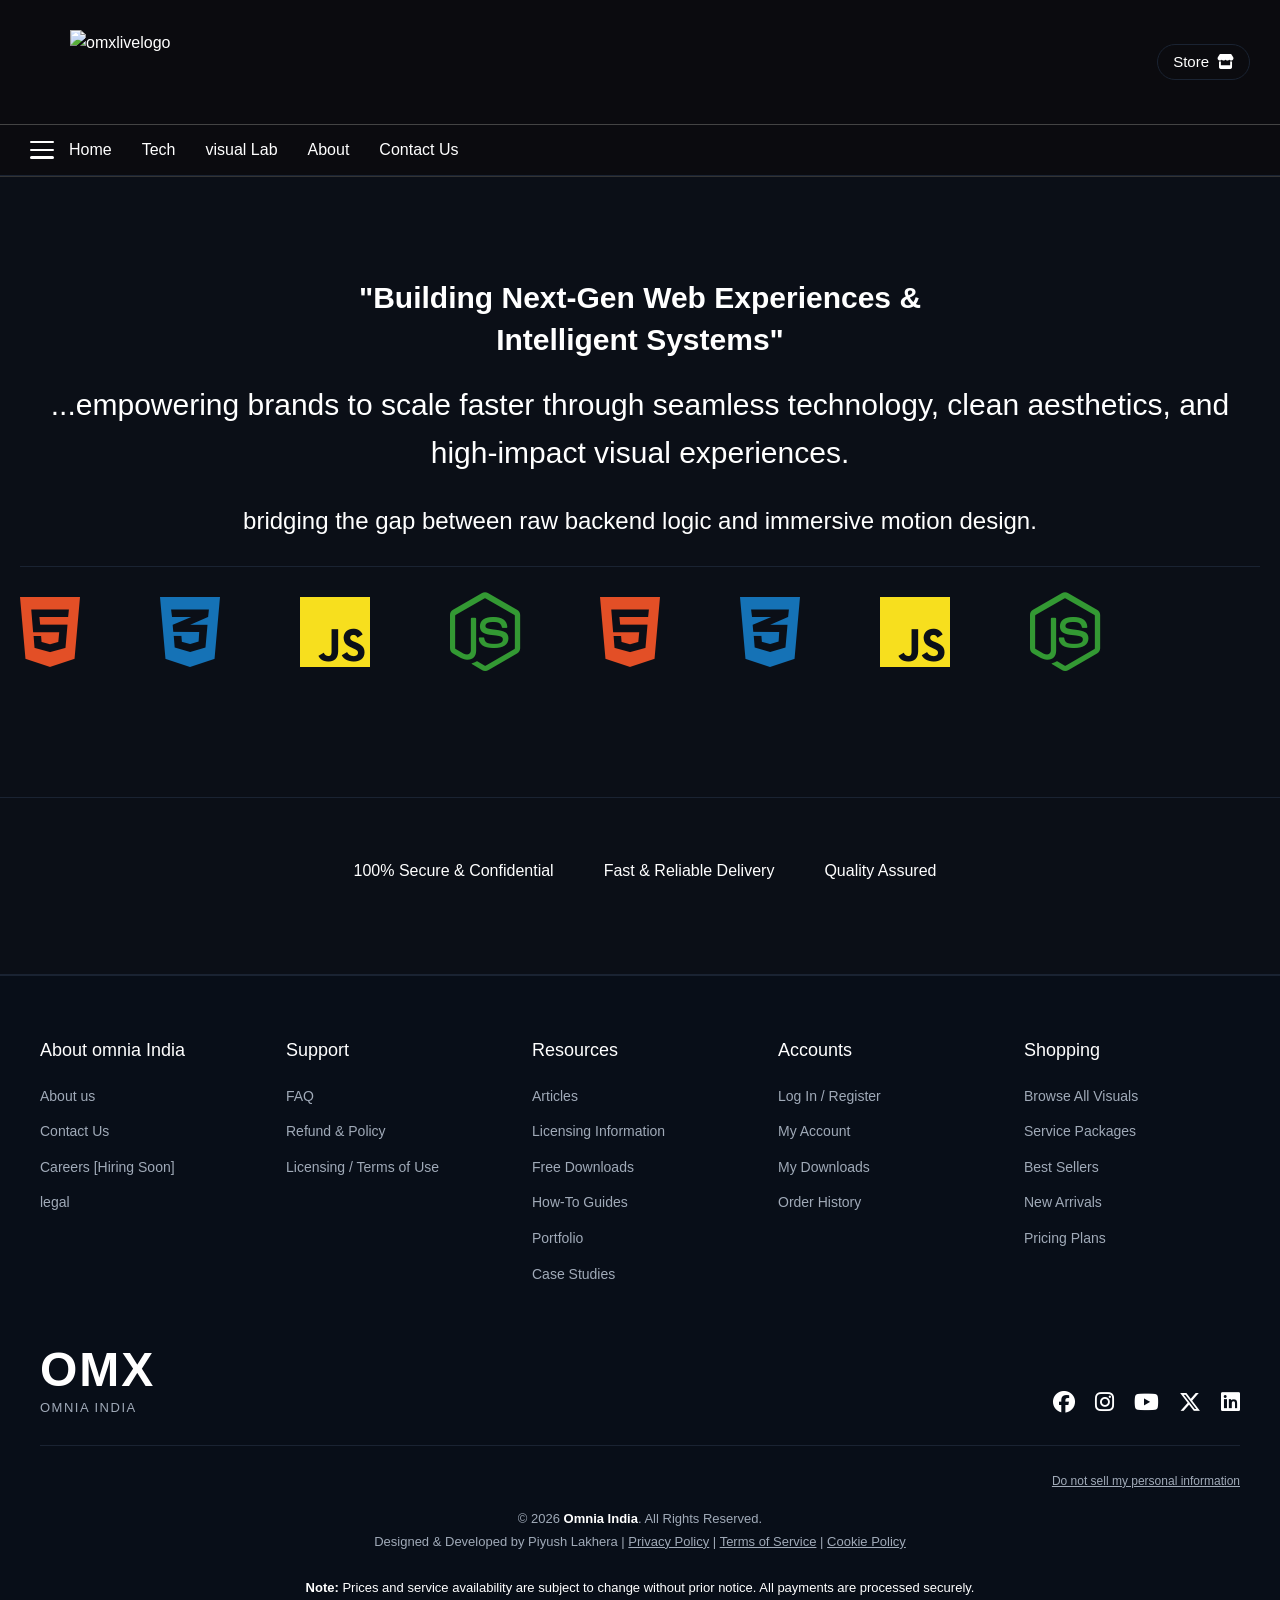
==== index.html @ b137064a "Add files via upload" ====
<!DOCTYPE html>
<html lang="en">
<head>
  <meta charset="UTF-8">
  <meta name="viewport" content="width=device-width, initial-scale=1.0">
  <title>OMNIA Navigation Bar</title>

  <!-- Font Awesome Icons & CSS File Link -->
  <link rel="stylesheet" href="https://cdnjs.cloudflare.com/ajax/libs/font-awesome/6.5.1/css/all.min.css">
  <link rel="stylesheet" href="style.css">
</head>
<body>

  <!-- Main Navigation Header Container -->
  <header class="header-container">
    
    <!-- TOP ROW: Logo, Search Bar, Store & Login -->
    <div class="top-bar">
      
      <!-- Logo Section -->
      <div class="nav-brand">
        <img src="omxlivelogo.png" alt="omxlivelogo"class =logo-img>
      </div>

      <!-- Search Input Box Section -->
      <!-- <div class="search-box">
        <input type="text" placeholder="Search..." />
      </div>  -->

      <!-- Right Action Items (Store & Login) Section -->
      <div class="top-actions">
        <!-- Store / Cart Button -->
        <a href="store.html" class="action-item">
          <span>Store</span>
          <span><i class="fa-solid fa-store"></i></span>
        </a>

        <!-- Login Button -->
        <!--<a href="#" class="action-item">
          <span>Login</span>
          <i class="fa-solid fa-circle-user"></i>
          <span class="icon"></span  -->
        </a>
      </div>

    </div> <!-- End of Top Row -->

    <!-- Horizontal Divider Line -->
    <hr class="nav-divider">

    <!-- BOTTOM ROW: Main Navigation Links -->
    <nav class="bottom-nav">
      <!-- 3-Line Hamburger Button (Left Side) -->
      <button class="menu-btn" id="menuBtn" aria-label="Toggle Menu">
        <span class="bar"></span>
        <span class="bar"></span>
        <span class="bar"></span>
      </button>

      <ul class="nav-links">

        <li><a href="index.html" class="active">Home</a></li>
        <li><a href="tech.html">Tech</a></li>
        <li><a href="visual-lab.html">visual Lab </a></li>
        <li><a href="about.html">About</a></li>
        <li><a href="contact.html">Contact Us</a></li>
      </ul>
    </nav>

    <!-- 3-Line Menu Drawer (Popup) -->
    <div class="menu-drawer" id="menuDrawer">
      <div class="drawer-header">
        <span>Account & Navigation</span>
        <button class="close-btn" id="closeBtn">&times;</button>
      </div>
      <ul class="drawer-links">
        <li><a href="index.html"> Home</a></li>
        <li><a href="download.html"> Download App</a></li>
        <!-- <li><a href="login.html"> Signup / Login</a></li> -->
        <li><a href="#support"> Help & Support</a></li>
      </ul>
    </div>

    <!-- Background Overlay -->
    <div class="overlay" id="overlay"></div>
  </header>

  <!-- HERO SECTION -->
  <section class="hero-section">
    <h1 class="hero-title">
      "Building Next-Gen Web Experiences & Intelligent Systems"
    </h1>
    <p class="sub-heading">
      ...empowering brands to scale faster through seamless technology, clean aesthetics, and high-impact visual experiences.
    </p>
    <br>
    <p class="note-line">
            bridging the gap between raw backend logic and immersive motion design.
    </p>
    <br>
    
    <div class="marquee-container">
      <div class="marquee-track">
        <!-- Set 1 -->
        <i class="fa-brands fa-html5 html-icon"></i>
        <i class="fa-brands fa-css3-alt css-icon"></i>
        <i class="fa-brands fa-js js-icon"></i>
        <i class="fa-brands fa-node-js node-icon"></i>

        <!-- Set 2 (Duplicate for seamless infinite scrolling) -->
        <i class="fa-brands fa-html5 html-icon"></i>
        <i class="fa-brands fa-css3-alt css-icon"></i>
        <i class="fa-brands fa-js js-icon"></i>
        <i class="fa-brands fa-node-js node-icon"></i>
      </div>
    </div>
</section>

<!-- CTA (CALL TO ACTION) SECTION -->
<section class="cta-section">
  <div class="cta-features">
    <div class="feature-item">
      <span class="feature-icon"></span>
      <span>100% Secure & Confidential</span>
    </div>

    <div class="feature-item">
      <span class="feature-icon"></span>
      <span>Fast & Reliable Delivery</span>
    </div>

    <div class="feature-item">
      <span class="feature-icon"></span>
      <span>Quality Assured</span>
    </div>
  </div>

  <div class="cta-offer-badge">
   <!--Free PenDrive Delivery on Premium Projects--> 
  </div>
</section>

  <footer class="site-footer">
    <div class="footer-top">
      <div class="footer-col">
        <h3>About omnia India</h3>
        <ul>
          <li><a href="about.html">About us</a></li>
          <li><a href="contact.html">Contact Us</a></li>
          <li><a href="#">Careers [Hiring Soon]</a></li>
          <li><a href="legal.html">legal</a></li>
        </ul>
      </div>

      <div class="footer-col">
        <h3>Support</h3>
        <ul>
          <li><a href="faq.html">FAQ</a></li>
          <li><a href="#">Refund & Policy</a></li>
          <li><a href="#">Licensing / Terms of Use</a></li>
        </ul>
      </div>

      <div class="footer-col">
        <h3>Resources</h3>
        <ul>
          <li><a href="articles.html">Articles</a></li>
          <li><a href="#">Licensing Information</a></li>
          <li><a href="#">Free Downloads</a></li>
          <li><a href="#">How-To Guides</a></li>
          <li><a href="#">Portfolio</a></li>
          <li><a href="#">Case Studies</a></li>
        </ul>
      </div>

      <div class="footer-col">
        <h3>Accounts</h3>
        <ul>
          <li><a href="#">Log In / Register</a></li>
          <li><a href="#">My Account</a></li>
          <li><a href="#">My Downloads</a></li>
          <li><a href="#">Order History</a></li>
        </ul>
      </div>

      <div class="footer-col">
        <h3>Shopping</h3>
        <ul>
          <li><a href="#">Browse All Visuals</a></li>
          <li><a href="#">Service Packages</a></li>
          <li><a href="#">Best Sellers</a></li>
          <li><a href="#">New Arrivals</a></li>
          <li><a href="#">Pricing Plans</a></li>
        </ul>
      </div>
    </div>

    <div class="footer-middle">
      <div class="footer-brand">
        <h2>OMX</h2>
        <span>OMNIA INDIA</span>
      </div>

      <div class="footer-socials">
  <a href="https://www.facebook.com/blank" target="_blank" rel="noopener noreferrer" aria-label="Facebook">
    <i class="fa-brands fa-facebook"></i>
  </a>
  <a href="https://www.instagram.com/@omxlive.hq" target="_blank" rel="noopener noreferrer" aria-label="Instagram">
    <i class="fa-brands fa-instagram"></i>
  </a>
  <a href="https://www.youtube.com/@omxlive01" target="_blank" rel="noopener noreferrer" aria-label="YouTube">
    <i class="fa-brands fa-youtube"></i>
  </a>
  <a href="https://x.com/omxlive01" target="_blank" rel="noopener noreferrer" aria-label="X (Twitter)">
    <i class="fa-brands fa-x-twitter"></i>
  </a>
  <a href="https://www.linkedin.com/in/omxindia" target="_blank" rel="noopener noreferrer" aria-label="LinkedIn">
    <i class="fa-brands fa-linkedin"></i>
  </a>
</div>
    </div>

    <hr class="footer-divider">

    <div class="footer-bottom">
      <div class="optout-link">
        <a href="do-not-sell.html">Do not sell my personal information</a>
      </div>

      <p class="copyright-text">
        © 2026 <strong>Omnia India</strong>. All Rights Reserved.<br>
        Designed & Developed by Piyush Lakhera | 
        <a href="privacy.html">Privacy Policy</a> | 
        <a href="#">Terms of Service</a> | 
        <a href="#">Cookie Policy</a>
      </p>

      <p class="footer-note">
        <strong>Note:</strong> Prices and service availability are subject to change without prior notice. All payments are processed securely.
      </p>
    </div>
  </footer>

  <!-- Drawer Script -->
  <script>
    document.addEventListener("DOMContentLoaded", function() {
      const menuBtn = document.getElementById('menuBtn');
      const menuDrawer = document.getElementById('menuDrawer');
      const closeBtn = document.getElementById('closeBtn');
      const overlay = document.getElementById('overlay');

      if (menuBtn && menuDrawer) {
        menuBtn.addEventListener('click', function() {
          menuDrawer.classList.add('active');
          if(overlay) overlay.classList.add('active');
        });

        function closeMenu() {
          menuDrawer.classList.remove('active');
          if(overlay) overlay.classList.remove('active');
        }

        if(closeBtn) closeBtn.addEventListener('click', closeMenu);
        if(overlay) overlay.addEventListener('click', closeMenu);
      } else {
        console.error("Menu elements not found!");
      }
    });
  
  // Toggle between Sign In and Sign Up mode
function toggleAuthMode(isSignIn) {
  const title = document.querySelector('.auth-card h1');
  const submitBtn = document.querySelector('.btn-submit');
  
  if (isSignIn) {
    title.textContent = 'Sign in to Omnia X';
    submitBtn.textContent = 'Sign In';
  } else {
    title.textContent = 'Join Omnia X';
    submitBtn.textContent = 'Agree & Join';
  }
}

function showCookieBanner() {
    const consent = localStorage.getItem('omniax_cookie_consent');
    if (!consent) {
      document.getElementById('cookieBanner').style.display = 'block';
    }
  }

  function acceptCookies() {
    localStorage.setItem('omniax_cookie_consent', 'accepted');
    localStorage.setItem('omniax_optout', 'false');
    document.getElementById('cookieBanner').style.display = 'none';
  }

  function declineCookies() {
    localStorage.setItem('omniax_cookie_consent', 'declined');
    localStorage.setItem('omniax_optout', 'true');
    document.getElementById('cookieBanner').style.display = 'none';
  }

  window.addEventListener('DOMContentLoaded', showCookieBanner);
</script>
</body>
</html>
---- style.css ----
body{
  margin:0;
  padding:0;
}
/* ==========================================
   1. GLOBAL RESET & BASE STYLES
   ========================================== */
* {
  margin: 0;
  padding: 0;
  box-sizing: border-box;
  font-family: Arial, Helvetica, sans-serif;
}

/* Page Protection for Mobile Overflow */
html, body {
  width: 100%;
  overflow-x: hidden; /* Screen se bahar kuch nahi bhagega */
  background-color: #13242d;
  color: #ffffff;
  min-height: 100vh;
}

/* ==========================================
   2. MAIN HEADER CONTAINER
   ========================================== */
.header-container {
  width: 100%;
  background-color: #0b0b0f;
  border-bottom: 1px solid #333333;
  
  /* Yeh raha aapka sticky fix */
  position: sticky;
  top: 0;
  z-index: 1000; 
}
/* ==========================================
   3. TOP BAR LAYOUT (Desktop Default)
   ========================================== */
.top-bar {
  display: flex;
  align-items: center;
  justify-content: space-between;
  padding: 15px 30px;
}

/* Logo Styling */
.nav-brand {
  display:flex;
  justify-content: space-between;
  align-items: center;
  padding: 15px 40px;
  top:0;
  left:0;
  z-index: 1000;
}
.logo-img{
  height: 4rem;
  width:auto;
  display:block
}

/* Search Box Base Styling (Desktop) */
.search-box {
  flex: 1;
  max-width: 350px;
  margin: 0 15px;
}

.search-box input {
  width: 100%;                  /* Fixed 350px ki jagah 100% responsiveness */
  padding: 8px 16px;
  background-color: transparent;
  border: 1px solid #ffffff;
  border-radius: 10px;
  color: #ffffff;
  font-size: 16px;              /* 16px font se mobile auto-zoom rukega */
  outline: none;
  transition: border-color 0.2s ease;
}

.search-box input::placeholder {
  color: #aaaaaa;
}

.search-box input:hover,
.search-box input:focus {
  border-color: #2563eb;        /* Royal Blue */
}


/* ==========================================
   4. MOBILE RESPONSIVE RULES (FIX FOR MOBILE)
   ========================================== */
@media (max-width: 768px) {
  .top-bar {
    padding: 12px 15px;         /* Mobile par padding kam ki */
    flex-wrap: wrap;            /* Mobile par elements ko wrap hone do */
    gap: 10px;
  }

  .logo a {
    font-size: 26px;            /* Mobile par Logo thoda compact */
  }

  /* Search Box Ko Mobile me Logo ke NEECHE poori line me set karega */
  .search-box {
    order: 3;                   /* Logo/Login ke neeche aayega */
    width: 100%;
    max-width: 100%;
    margin: 8px 0 0 0;
  }

  .search-box input {
    width: 100%;
  }
}

/* Top Right Actions (Store & Login Container) */
.top-actions {
  display: flex;
  border-radius: 6px;
  align-items: center;
  gap: 25px;
}

/* Individual Store/Login Button Styles */
.action-item {
  display: flex;
  align-items: center;
  border: 2px solid #1a2332;
  border-radius: 20px;
  border-width: 1px;
  gap: 8px;
  color: #ffffff;
  text-decoration: none;
  font-size: 15px;
  padding: 5px 15px;
  background-color: transparent; /* Shuruat me transparent rahega */
  
  /* Transition me background-color add kiya taaki color smoothly fill ho */
  transition: background-color 0.3s ease, border-color 0.3s ease, color 0.3s ease;
  
  cursor: pointer; /* Hover par hand icon dikhane ke liye */
}

/* Hover Effect */
.action-item:hover {
  background-color: #E50914; /* GALTI REPLACED: 'buttn-color' ki jagah 'background-color' */
  border-color: #E50914;     /* Optional: Border ko bhi same red color kar diya */
  color: #ffffff;
}

/* ==========================================
   4. DIVIDER LINE
   ========================================== */
.nav-divider {
  border: none;
  border-top: 1px solid #444444; /* Line between top and bottom bar */
  margin: 0;
}

/* ==========================================
   5. BOTTOM NAVIGATION ROW (Sticky Fix)
   ========================================== */
.bottom-nav {
  padding: 12px 30px;
  background-color: #0b0b0f; /* Background color dena zaroori hai taaki peeche ka text na dikhe */
  position: sticky;
  top: 0;
  z-index: 1000;             /* Taaki baaki content iske neeche se guzre */
  border-bottom: 1px solid #1a2332; /* Optional: Neeche ek halki line ke liye */
}

/* Unordered List Styling for Navigation Items */
.nav-links {
  display: flex;
  list-style: none;
  gap: 30px; /* Space between links */
}

.nav-links a {
  color: #ffffff;
  text-decoration: none;
  font-size: 16px;
  position: relative;
  padding-bottom: 4px; /* Underline aur text ke beech thoda space */
  transition: color 0.3s ease;
}

/* Underline Animation Line setup */
.nav-links a::after {
  content: '';
  position: absolute;
  width: 100%;
  height: 4px;
  bottom: 0;
  left: 0;
  border-radius: 10px;
  background-color: #ffffff;
  
  /* Smooth Directional Animation Magic */
  transform: scaleX(0);
  transform-origin: bottom right;
  transition: transform 0.3s cubic-bezier(0.4, 0, 0.2, 1);
}

/* Hover par Left to Right expand hoga */
.nav-links a:hover::after {
  transform: scaleX(1);
  transform-origin: bottom left;
}

/* Hover par Text ka Color */
.nav-links a:hover {
  color: #ffffff;
}

/* Contact Hover Wrapper */
.contact-dropdown-wrapper {
  position: relative;
  display: inline-block;
}

/* Hover Card (Initially Hidden) */
.contact-hover-card {
  display: none;
  position: absolute;
  top: 100%;
  left: 50%;
  transform: translateX(-50%);
  width: 260px;
  background-color: #111827;
  border: 1px solid #1e293b;
  border-radius: 8px;
  padding: 18px;
  box-shadow: 0 10px 25px rgba(0, 0, 0, 0.5);
  z-index: 1000;
  text-align: left;
}

/* Unordered List Styling for Navigation Items */
.nav-links {
  display: flex;
  list-style: none;
  gap: 30px; /* Space between links */
}

.nav-links a {
  color: #ffffff;
  text-decoration: none;
  font-size: 16px;
  position: relative;
  padding-bottom: 4px; /* Underline aur text ke beech thoda space */
  transition: color 0.3s ease;
}

/* Underline Animation Line setup */
.nav-links a::after {
  content: '';
  position: absolute;
  width: 100%;
  height: 4px;
  bottom: 0;
  left: 0;
  border-radius: 10px;
  background-color: #E50914;
  
  /* Smooth Directional Animation Magic */
  transform: scaleX(0);
  transform-origin: bottom right;
  transition: transform 0.3s cubic-bezier(0.4, 0, 0.2, 1);
}

/* Hover par Left to Right expand hoga */
.nav-links a:hover::after {
  transform: scaleX(1);
  transform-origin: bottom left;
}

/* Hover par Text ka Color */
.nav-links a:hover {
  color: #ffffff;
}

/* Contact Hover Wrapper */
.contact-dropdown-wrapper {
  position: relative;
  display: inline-block;
}

/* Hover Card (Initially Hidden) */
.contact-hover-card {
  display: none;
  position: absolute;
  top: 100%;
  left: 50%;
  transform: translateX(-50%);
  width: 260px;
  background-color: #111827;
  border: 1px solid #1e293b;
  border-radius: 8px;
  padding: 18px;
  box-shadow: 0 10px 25px rgba(0, 0, 0, 0.5);
  z-index: 1000;
  text-align: left;
}
/* ==========================================
   1. GLOBAL RESET & BODY STYLES
   ========================================== */
* {
  margin: 0;
  padding: 0;
  box-sizing: border-box;
  font-family: Arial, Helvetica, sans-serif;
}

/* Dark Background */
body {
  background-color: #0b0b0f;
  color: #ffffff;
}

/* ==========================================
   2. HERO SECTION CONTAINER
   ========================================== */
.hero-section {
  display: flex;
  flex-direction: column; /* Items ko ek ke niche ek rakhne ke liye */
  align-items: center;    /* Horizontally center karne ke liye */
  justify-content: center;/* Vertically center karne ke liye */
  text-align: center;
  padding: 100px 20px;    /* Top/Bottom padding - size apne hisab se kam/zyada kar sakte hain */
  min-height: 60vh;       /* Screen ka 60% height lene ke liye */
}

/* ==========================================
   3. MAIN HEADLINE STYLING
   ========================================== */
.hero-title {
  font-size: 30px;
  font-weight: bold;
  color: #ffffff;
  max-width: 700px;       /* Text ko zyadatar screen par failne se rokne ke liye */
  line-height: 1.4;
  margin-bottom: 20px;    /* Headline aur Sub-text ke beech gap */
}
.sub-heading {
  font-size: 30px;
  font-weight:  4rem;
  font-family: 'Segoe UI', Tahoma, Geneva, Verdana, sans-serif;
}
.note-line{
  font-size:1.5rem;
  font-family: 'segoe UI ', 'Segoe UI', Tahoma, Geneva, Verdana, sans-serif
}

.tech-stack {
width: 100%;
    border-top: 1px solid #1a2332;    /* Upar wali line */
    display: flex;
    align-items: center;
    justify-content: center; 
    gap: 70px; 
    padding: 20px 0;
    font-size: 6rem;
   scroll-snap-type: mandatory;
}
.tech-stack .fa-html5 {
    color: #E34F26;
}

/* CSS Icon - Blue */
.tech-stack .fa-css3-alt {
    color: #1572B6;
}

/* JS Icon - Yellow */
.tech-stack .fa-js {
    color: #F7DF1E;
}

/* Node.js Icon - Green */
.tech-stack .fa-node-js {
    color: #339933;
}
/* 1. Parent Container - Screen boundaries ko lock karne ke liye */
.marquee-container {
    width: 100%;
    overflow: hidden;
    white-space: nowrap;
    border-top: 1px solid #1a2332;
    padding: 25px 0;
    box-sizing: border-box;
}

/* 2. Moving Track - Continuous animation ke liye */
.marquee-track {
    display: flex;
    gap: 80px;
    width: max-content;
    animation: slideAnimation 12s linear infinite;
}

/* 3. Individual Icon Styling & Sizing */
.marquee-track i {
    font-size: 5rem;
    flex-shrink: 0;
}

/* 4. Official Brand Colors */
.html-icon { color: #E34F26; }
.css-icon { color: #1572B6; }
.js-icon { color: #F7DF1E; }
.node-icon { color: #339933; }

/* 5. Smooth Infinite Loop Keyframes */
@keyframes slideAnimation {
    0% {
        transform: translateX(0);
    }
    100% {
        transform: translateX(100%);
    }
}
/* ==========================================
   4. SUB-TEXT STYLING
   ========================================== */
.hero-subtitle {
  font-size: 20px;
  color: #cccccc;         /* Light gray text */
  margin-bottom: 35px;    /* Sub-text aur buttons ke beech gap */
}

/* Sub-text me 'services' ko bold/highlight karne ke liye */
.hero-subtitle strong {
  color: #ffffff;
  font-weight: bold;
}

/* ==========================================
   5. BUTTONS CONTAINER & BUTTON STYLES
   ========================================== */
.hero-buttons {
  display: flex;
  gap: 20px;               /* Dono buttons ke beech ka distance */
  align-items: center;
}

/* Base style for both buttons */
.hero-btn {
  text-decoration: none;
  font-size: 16px;
  font-weight: 600;
  padding: 12px 28px;     /* Button ki height aur width control karne ke liye */
  border-radius: 50px;      /* Rounded corners */
  transition: all 0.3s ease;
  cursor: pointer;
}

/* Button 1 (Web & Digital) */
.primary-btn {

  background-color: transparent;
  color: #fcfbfb;
  border: 1px solid #ffffff;
}

.primary-btn:hover {
   
  background-color: #eb1d21;
  color: #fffefe;
}

/* Button 2 (TECH) */
.secondary-btn {
  background-color: transparent;
  color: #ffffff;
  border: 1px solid #ffffff;
}

.secondary-btn:hover {
  background-color: #eb1d21;
  color: #ffffff;
}

/* ==========================================
   CTA SECTION STYLING
   ========================================== */
.cta-section {
  width: 100%;
  background-color: #0B0F17; /* Dark Background */
   border-top: 1px solid #1a2332;
   border-bottom: 2px solid #1a2332;
  padding: 60px 20px;
  display: flex;
  flex-direction: column;
  align-items: center;
  justify-content: center;
  gap: 30px; /* Features aur Note box ke beech space */
}

/* 1. Features Row Container */
.cta-features {
  display: flex;
  align-items: center;
  justify-content: center;
  gap: 40px; /* Emojis ke beech ka distance */
  flex-wrap: wrap; /* Mobile view par line change karne ke liye */
}

/* Single Feature Item */
.feature-item {
  display: flex;
  align-items: center;
  gap: 10px;
  color: #ffffff;
  font-size: 16px;
  font-weight: 500;
}

/* Emoji Icon Styling */
.feature-icon {
  font-size: 20px;
}

/* 2. Note / Highlight Text Styling */
.cta-note {
  text-align: center;
}

.note-highlight {
  background-color: #ffff00; /* Yellow Highlight Color */
  color: #000000;            /* Text color inside highlight */
  padding: 6px 14px;
  font-size: 15px;
  font-weight: bold;
  border-radius: 4px;        /* Smooth edges */
  display: inline-block;
}
/* FAQ Section Styling */
.faq-section {
  max-width: 800px;
  margin: 50px auto;
  padding: 0 20px;
}

.faq-title {
  text-align: center;
  color: #ffffff;
  font-size: 28px;
  margin-bottom: 30px;
}

.faq-container {
  display: flex;
  flex-direction: column;
  gap: 15px;
}

.faq-item {
  background-color: #121212;
  border: 1px solid #333333;
  border-radius: 6px;
  padding: 15px 20px;
  cursor: pointer;
  transition: border-color 0.3s ease;
}

.faq-item:hover {
  border-color: #ffffff;
}

.faq-question {
  color: #ffffff;
  font-size: 18px;
  font-weight: 500;
  outline: none;
  list-style: none; /* Default arrow hide karne ke liye */
  position: relative;
}

/* Custom Accordion Arrow (+ indicator) */
.faq-question::after {
  content: '+';
  position: absolute;
  right: 0;
  font-size: 20px;
  transition: transform 0.3s ease;
}

.faq-item[open] .faq-question::after {
  content: '-';
}

.faq-answer {
  margin-top: 12px;
  color: #cccccc;
  font-size: 15px;
  line-height: 1.6;
}
/* ==========================================
   FOOTER STYLING
   ========================================== */
.site-footer {
  background-color: #080e18; /* Dark Navy Background */
  color: #ffffff;
  padding: 60px 40px 30px 40px;
  font-family: Arial, sans-serif;
}

/* 1. TOP 5 COLUMNS LAYOUT */
.footer-top {
  display: grid;
  grid-template-columns: repeat(5, 1fr); /* 5 Barabar Columns */
  gap: 30px;
  margin-bottom: 50px;
}

.footer-col h3 {
  font-size: 18px;
  font-weight: 500;
  margin-bottom: 18px;
  color: #ffffff;
}

.footer-col ul {
  list-style: none;
  padding: 0;
  margin: 0;
}

.footer-col ul li {
  margin-bottom: 10px;
}

.footer-col ul li a {
  color: #a0aab8;
  text-decoration: none;
  font-size: 14px;
  transition: color 0.2s ease;
}

.footer-col ul li a:hover {
  color: #ffffff;
  text-decoration: underline;
}

/* 2. MIDDLE BRANDING & SOCIALS */
.footer-middle {
  display: flex;
  justify-content: space-between;
  align-items: flex-end;
  margin-bottom: 25px;
}

/* Brand OMX Text */
.footer-brand h2 {
  font-size: 48px;
  letter-spacing: 2px;
  margin: 0;
  line-height: 1;
}

.footer-brand span {
  font-size: 13px;
  letter-spacing: 1.5px;
  color: #a0aab8;
}

/* Social Icons (Clean without box) */
.footer-socials {
  display: flex;
  gap: 20px;
  align-items: center;
}

.footer-socials a {
  color: #ffffff;
  font-size: 22px;
  text-decoration: none;
  transition: transform 0.2s ease, color 0.2s ease;
}

.footer-socials a:hover {
  color: #a0aab8;
  transform: translateY(-2px);
}

/* 3. DIVIDER LINE */
.footer-divider {
  border: 0;
  border-top: 1px solid #1a2332;
  margin: 20px 0 25px 0;
}

/* 4. BOTTOM COPYRIGHT & NOTES */
.footer-bottom {
  text-align: center;
  font-size: 13px;
  color: #a0aab8;
}

.optout-link {
  text-align: right;
  margin-bottom: 15px;
}

.optout-link a {
  color: #a0aab8;
  text-decoration: underline;
  font-size: 12px;
}

.copyright-text {
  line-height: 1.8;
  margin-bottom: 25px;
}

.copyright-text a {
  color: #a0aab8;
  text-decoration: underline;
}

.copyright-text strong {
  color: #ffffff;
}

.footer-note {
  font-size: 13px;
  color: #ffffff;
}

/* RESPONSIVE DESIGN (FOR MOBILE/TABLET) */
@media (max-width: 900px) {
  .footer-top {
    grid-template-columns: repeat(2, 1fr);
  }
}

@media (max-width: 500px) {
  .footer-top {
    grid-template-columns: 1fr;
  }
  .footer-middle {
    flex-direction: column;
    align-items: flex-start;
    gap: 20px;
  }
  .optout-link {
    text-align: center;
  }
}
/* Universal Reset for Page */
* {
  margin: 0;
  padding: 0;
  box-sizing: border-box;
}

body {
  background-color: #0B0F17; /* Dark Tech Theme */
  color: #ffffff;
  font-family: Arial, sans-serif;
  line-height: 1.6;
}

/* Common Section Container Styling */
section {
  padding: 60px 8%;
}

.section-title {
  font-size: 28px;
  margin-bottom: 30px;
  text-align: center;
}


 /*   ORDER.HTMML KI STYLING  */

    .order-container {
      max-width: 600px;
      margin: 60px auto;
      padding: 40px;
      background-color: #111827;
      border: 1px solid #1e293b;
      border-radius: 12px;
    }

    .order-container h1 {
      font-size: 28px;
      margin-bottom: 10px;
      text-align: center;
    }

    .order-container p {
      color: #94a3b8;
      text-align: center;
      margin-bottom: 30px;
      font-size: 14px;
    }

    .form-group {
      margin-bottom: 20px;
    }

    .form-group label {
      display: block;
      margin-bottom: 8px;
      font-size: 14px;
      color: #e2e8f0;
    }

    .form-group input, 
    .form-group select {
      width: 100%;
      padding: 12px;
      background-color: #0b0f17;
      border: 1px solid #334155;
      border-radius: 6px;
      color: #ffffff;
      font-size: 15px;
      outline: none;
    }

    .form-group input:focus, 
    .form-group select:focus {
      border-color: #38bdf8;
    }

    .submit-btn {
      width: 100%;
      padding: 14px;
      background-color: #ffffff;
      color: #0b0f17;
      border: none;
      border-radius: 6px;
      font-size: 16px;
      font-weight: bold;
      cursor: pointer;
      margin-top: 10px;
      transition: background-color 0.2s ease;
    }

    .submit-btn:hover {
   background-color: #ffffff;
   color: #000000;
}

/* QR Container Box */
.qr-placeholder {
  width: 160px;          /* Box ki width fix kar do */
  height: 160px;         /* Box ki height fix kar do */
  margin: 0 auto 12px;   /* Center align karne ke liye */
  display: flex;
  align-items: center;
  justify-content: center;
  background-color: #0f172a; /* Agar dark theme ka background chahiye */
  border-radius: 10px;    /* Smooth corners */
  padding: 8px;           /* Padhne me clean lage */
  border: 1px solid #1e293b;
}

/* Inside Image (Actual QR Image) */
.qr-placeholder img {
  width: 100%;           /* Container ke hisab se 100% fill hoga */
  height: 100%;
  object-fit: contain;   /* Image Stretch nahi hogi */
  border-radius: 6px;
}
  
    /*      thank you page styling */

     .success-container {
      max-width: 550px;
      margin: 100px auto;
      padding: 50px 30px;
      background-color: #111827;
      border: 1px solid #1e293b;
      border-radius: 12px;
      text-align: center;
    }

    .success-icon {
      font-size: 50px;
      color: #22c55e;
      margin-bottom: 20px;
    }

    .success-container h1 {
      font-size: 32px;
      margin-bottom: 15px;
    }

    .success-container p {
      color: #94a3b8;
      font-size: 16px;
      line-height: 1.6;
      margin-bottom: 30px;
    }

    .back-btn {
      display: inline-block;
      padding: 12px 28px;
      background-color: #ffffff;
      color: #0b0f17;
      text-decoration: none;
      font-weight: bold;
      border-radius: 6px;
      font-size: 14px;
    }

    .back-btn:hover {
      background-color: #e2e8f0;
    }

    /* ==========================================
   FLOATING BACK BUTTON (FOR EASY TESTING)
   ========================================== */
.floating-back-btn {
  position: fixed;
  top: 20px;
  left: 20px;
  z-index: 9999; /* Dusre elements ke uper dikhne ke liye */
  display: inline-flex;
  align-items: center;
  gap: 8px;
  padding: 10px 18px;
  background-color: rgba(17, 24, 39, 0.85); /* Semi-transparent dark background */
  border: 1px solid #334155;
  color: #ffffff;
  text-decoration:aliceblue;
  font-size: 12px;
  font-weight: 500;
  border-radius: 30px; /* Modern pill shape */
  backdrop-filter: blur(8px); /* Smooth blur effect */
  box-shadow: 0 4px 12px rgba(0, 0, 0, 0.3);
  transition: all 0.2s ease;
}

.floating-back-btn:hover {
 /* background-color: #1e293b;
  border-color: #38bdf8;*/
  color: #f5f8fa;
  transform: translateX(-3px); /* Hover par thoda left slide hamesha responsive lagega */
}

     /* mini footer styling  */
    .order-footer {
  margin-top: 60px;
  padding: 20px 0;
  border-top: 1px solid #1e293b;
  text-align: center;
  font-size: 13px;
  color: #64748b;
}

.order-footer .footer-content {
  display: flex;
  justify-content: space-between;
  align-items: center;
  max-width: 600px;
  margin: 0 auto;
  flex-wrap: wrap;
  gap: 10px;
}

.order-footer a {
  color: #94a3b8;
  text-decoration: none;
  margin-left: 15px;
}

.order-footer a:hover {
  color: #38bdf8;
}

                                     /* ABOUT SECTION STYLES */
.about-section {
  padding: 80px 8%;
  background-color: #0B0F17;
  color: #ffffff;
}

.about-header {
  text-align: center;
  max-width: 700px;
  margin: 0 auto 50px;
}

.about-header h2 {
  font-size: 32px;
  margin: 15px 0 10px;
}

.about-header p {
  color: #94a3b8;
  font-size: 16px;
}

.about-grid {
  display: grid;
  grid-template-columns: repeat(auto-fit, minmax(280px, 1fr));
  gap: 25px;
}

.about-card {
  background-color: #111827;
  border: 1px solid #1e293b;
  border-radius: 10px;
  padding: 25px;
  transition: transform 0.2s ease, border-color 0.2s ease;
}

.about-card:hover {
  transform: translateY(-5px);
  border-color: #E50914;
}

.card-icon {
  font-size: 28px;
  margin-bottom: 15px;
}

.about-card h3 {
  font-size: 18px;
  margin-bottom: 10px;
}

.about-card p {
  color: #94a3b8;
  font-size: 14px;
  line-height: 1.5;
}

.about-footer-tag {
  text-align: center;
  margin-top: 40px;
  padding-top: 20px;
  border-top: 1px solid #1e293b;
  color: #38bdf8;
  font-weight: bold;
  letter-spacing: 1px;
}

/* Step visibility rules */
.checkout-step {
  display: none;
}
.checkout-step.active {
  display: block;
}

/* Header links inside step */
.step-header {
  display: flex;
  justify-content: space-between;
  align-items: center;
  margin-bottom: 15px;
}
.back-link {
  background: none;
  border: none;
  color: #38bdf8;
  cursor: pointer;
  font-size: 14px;
  padding: 0;
}
.close-link {
  color: #94a3b8;
  text-decoration: none;
  font-size: 22px;
}

/* Selection Cards for Step 1 */
.cards-selection-grid {
  display: grid;
  grid-template-columns: 1fr 1fr;
  gap: 15px;
  margin: 20px 0;
}
.selection-card {
  cursor: pointer;
}
.selection-card input {
  display: none;
}
.selection-card .card-content {
  background: #0b0f17;
  border: 1px solid #1e293b;
  border-radius: 8px;
  padding: 15px;
  text-align: center;
}
.selection-card input:checked + .card-content {
  border-color: #38bdf8;
  background: rgba(56, 189, 248, 0.05);
}

/* Summary Box & Payment Layout */
.order-summary-box {
  background: #0b0f17;
  border: 1px solid #1e293b;
  padding: 15px;
  border-radius: 8px;
  margin: 15px 0;
}
.summary-row {
  display: flex;
  justify-content: space-between;
  margin-bottom: 8px;
  font-size: 14px;
}
.payment-split-grid {
  display: grid;
  grid-template-columns: 1fr 1fr;
  gap: 15px;
  margin-bottom: 20px;
}
.payment-card {
  background: #0b0f17;
  border: 1px solid #1e293b;
  padding: 15px;
  border-radius: 8px;
  text-align: center;
}
.success-screen {
  text-align: center;
  padding: 20px 0;
}
.success-icon {
  font-size: 40px;
  color: #22c55e;
  margin-bottom: 15px;
}
 
/* legal.html styling*/

.legal-container {
  max-width: 950px;
  margin: 50px auto;
  padding: 0 20px;
}

.legal-subtitle {
  color: #64748b;
  font-size: 13px;
  margin-top: 5px;
}

.legal-layout {
  display: grid;
  grid-template-columns: 240px 1fr;
  gap: 30px;
  margin-top: 35px;
  background-color: #111827;
  border: 1px solid #1e293b;
  border-radius: 12px;
  padding: 25px;
}

.legal-tabs {
  list-style: none;
  padding: 0;
  margin: 0;
  border-right: 1px solid #1e293b;
  padding-right: 15px;
}

.tab-item {
  padding: 12px 14px;
  color: #94a3b8;
  cursor: pointer;
  border-radius: 8px;
  font-size: 14px;
  margin-bottom: 6px;
  transition: all 0.2s ease;
}

.tab-item.active, .tab-item:hover {
  color: #ffffff;
  background-color: #1e293b;
  font-weight: 600;
}

.tab-item.active {
  color: #38bdf8;
}

.legal-content {
  padding-left: 10px;
}

.policy-section {
  display: none;
}

.policy-section.active {
  display: block;
}

.policy-section h2 {
  font-size: 22px;
  color: #ffffff;
  margin-bottom: 20px;
  border-bottom: 1px solid #1e293b;
  padding-bottom: 10px;
}

.policy-section h3 {
  font-size: 15px;
  color: #cbd5e1;
  margin: 18px 0 8px;
}

.policy-section p, .policy-section li {
  color: #94a3b8;
  line-height: 1.6;
  font-size: 13.5px;
}

.policy-section ul {
  padding-left: 20px;
}

.policy-section li {
  margin-bottom: 8px;
}
/* Articles Section CSS */
.articles-section {
  max-width: 1200px;
  margin: 80px auto;
  padding: 0 20px;
}

.section-title {
  text-align: center;
  color: #ffffff;
  font-size: 32px;
  margin-bottom: 40px;
}

.articles-container {
  display: grid;
  grid-template-columns: repeat(auto-fit, minmax(300px, 1fr));
  gap: 25px;
}

/* Article Card */
.article-card {
  background-color: #121212;
  border: 1px solid #222222;
  border-radius: 8px;
  overflow: hidden;
  transition: transform 0.3s ease, border-color 0.3s ease, box-shadow 0.3s ease;
}

.article-card:hover {
  transform: translateY(-6px);
  border-color: #ffffff;
  box-shadow: 0 10px 20px rgba(255, 255, 255, 0.05);
}

.article-image img {
  width: 100%;
  height: 200px;
  object-fit: cover;
}

.article-content {
  padding: 20px;
}

.article-tag {
  display: inline-block;
  background-color: rgba(255, 255, 255, 0.1);
  color: #ffffff;
  font-size: 12px;
  padding: 4px 10px;
  border-radius: 4px;
  margin-bottom: 12px;
  text-transform: uppercase;
  letter-spacing: 1px;
}

.article-title {
  color: #ffffff;
  font-size: 18px;
  line-height: 1.4;
  margin-bottom: 10px;
}

.article-excerpt {
  color: #888888;
  font-size: 14px;
  line-height: 1.6;
  margin-bottom: 20px;
}

.read-more-btn {
  color: #ffffff;
  text-decoration: none;
  font-size: 14px;
  font-weight: bold;
  transition: color 0.2s ease;
}

.read-more-btn:hover {
  color: #eb1d21; /* Red fill effect matching your brand */
}

/* =========================================================
   3-LINE HAMBURGER & SIDE DRAWER MENU STYLES (Extra Code)
   ========================================================= */

/* 1. Hamburger Button (Placed inside bottom-nav left side) */
.bottom-nav {
  display: flex;
  align-items: center;
}

.menu-btn {
  background: transparent;
  border: none;
  cursor: pointer;
  display: flex;
  flex-direction: column;
  justify-content: space-between;
  width: 24px;
  height: 18px;
  padding: 0;
  margin-right: 15px; /* Navbar links se gap dene ke liye */
  flex-shrink: 0;
}

.menu-btn .bar {
  height: 2.5px;
  width: 100%;
  background-color:#ffffff; /* Apne navbar text color ke hisab se badal sakte hain */
  border-radius: 2px;
}

/* 2. Side Drawer (Click hone par hi khulega) */
.menu-drawer {
  position: fixed;
  top: 0;
  left: -280px; /* Hidden by default off-screen */
  width: 260px;
  height: 100vh;
  background-color: #0B0F17;
  box-shadow: 4px 0 15px rgba(0, 0, 0, 0.15);
  transition: left 0.3s cubic-bezier(0.4, 0, 0.2, 1);
  z-index: 9999;
  display: flex;
  flex-direction: column;
  color: #fefdfd;
}

/* Jab JS dwara 'active' class add hogi tab khulega */
.menu-drawer.active {
  left: 0;
}

/* Drawer Header */
.drawer-header {
  font-style: arial;
  padding: 16px 20px;
  background-color:  rgba(0, 0, 0, 0.15);
  color: #ffffff;
  display: flex;
  justify-content: space-between;
  align-items: center;
  font-weight: 600;
  font-size: 0.95rem;
}

.close-btn {
  background:none;
  border: none;
  color: #ffffff;
  font-size: 1.5rem;
  cursor: pointer;
  line-height: 1;
}

/* Drawer Links */
.drawer-links {
  list-style: none;
  padding: 10px 0;
  margin: 0;
}

.drawer-links li a {
  display: block;
  padding: 12px 20px;
  color: #f2f4f8;
  text-decoration: none;
  font-size: 0.9rem;
  font-weight: 700;
  border: 1px solid #1e293b
}

/* Background Overlay */
.overlay {
  position: fixed;
  top: 0;
  left: 0;
  width: 100vw;
  height: 100vh;
  background-color: rgba(0, 0, 0, 0.4);
  display: none;
  z-index: 9998;
}

.overlay.active {
  display: block;
}
/* --- नए Side Menu (Drawer) के लिंक्स पर 'पानी' Hover इफ़ेक्ट --- */
.menu-drawer .drawer-links li a {
  /* ट्रांज़िशन इसे स्मूथ बनाएगा */
  transition: all 0.3s ease;
}

/* कर्सर ले जाने पर (Hover) इफ़ेक्ट */
.menu-drawer .drawer-links li a:hover {
  background-color: rgba(175, 238, 238, 0.3); /* हल्का 'पानी' (PaleTurquoise) कलर */
  color: #eaf0f1; /* टेक्स्ट का रंग गहरा नीला ताकि वो दिखे */
  padding-left: 25px; /* हल्का सा दाईं ओर खिसकेगा, ये "पानी" जैसा मूवमेंट देगा */
}
/* ===================================================
   ULTIMATE MOBILE RESPONSIVE FIX (High Priority)
   =================================================== */
@media screen and (max-width: 768px) {
  
  /* 1. Header Row ko Vertical Stack banao */
  header.header-container .top-bar {
    display: flex !important;
    flex-direction: column !important;
    align-items: center !important;
    justify-content: center !important;
    padding: 10px 12px !important;
    gap: 8px !important;
  }

  /* 2. Logo Size Chhota karo */
  header.header-container .logo a {
    font-size: 24px !important; /* Text bada hone se roka */
    line-height: 1.1 !important;
  }
  header.header-container .logo sub {
    font-size: 10px !important;
  }

  /* 3. Actions (Store & Login) in Center */
  header.header-container .top-actions {
    display: flex !important;
    gap: 15px !important;
    margin: 2px 0 !important;
  }
  
  header.header-container .top-actions .action-item {
    font-size: 12px !important; /* Chhota Font Size */
    padding: 4px 10px !important;
  }

  /* 4. Search Box Perfect Fit & Compact Size */
  header.header-container .search-box {
    width: 100% !important;
    max-width: 280px !important; /* 2px chhota & tight fitting */
    margin: 4px 0 !important;
  }

  header.header-container .search-box input {
    width: 100% !important;
    padding: 6px 12px !important; /* Height/Border chhota kiya */
    font-size: 14px !important;   /* Text size chhota */
    border-width: 1px !important;
  }

  /* 5. Hero Section Heading Font Size Fix */
  .hero-section .hero-title {
    font-size: 20px !important;   /* Text screen par bohot bada tha, use fit kiya */
    line-height: 1.3 !important;
    padding: 0 10px !important;
  }
  .hero-section .hero-subtitle {
    font-size: 13px !important;
  }
}
.cookie-banner {
    position: fixed;
    bottom: 0;
    left: 0;
    width: 100%;
    background-color: #18181c;
    border-top: 2px solid #00bcd4;
    color: #e0e0e0;
    padding: 16px 24px;
    box-shadow: 0 -4px 20px rgba(0, 0, 0, 0.4);
    z-index: 9999;
    font-family: Arial, sans-serif;
  }
  .cookie-content {
    max-width: 1100px;
    margin: 0 auto;
    display: flex;
    justify-content: space-between;
    align-items: center;
    gap: 20px;
    flex-wrap: wrap;
  }
  .cookie-content p {
    margin: 0;
    font-size: 0.9rem;
    line-height: 1.5;
    flex: 1;
    min-width: 280px;
  }
  .cookie-content a {
    color: #00bcd4;
    text-decoration: underline;
  }
  .cookie-actions {
    display: flex;
    gap: 12px;
  }
  .cookie-btn {
    padding: 10px 20px;
    border-radius: 6px;
    font-weight: bold;
    font-size: 0.9rem;
    cursor: pointer;
    border: none;
    transition: all 0.2s ease;
  }
  .cookie-accept {
    background-color: #00bcd4;
    color: #0f0f12;
  }
  .cookie-accept:hover {
    background-color: #00acc1;
  }
  .cookie-decline {
    background-color: #2a2a32;
    color: #ffffff;
    border: 1px solid #444;
  }
  .cookie-decline:hover {
    background-color: #3a3a45;
  }
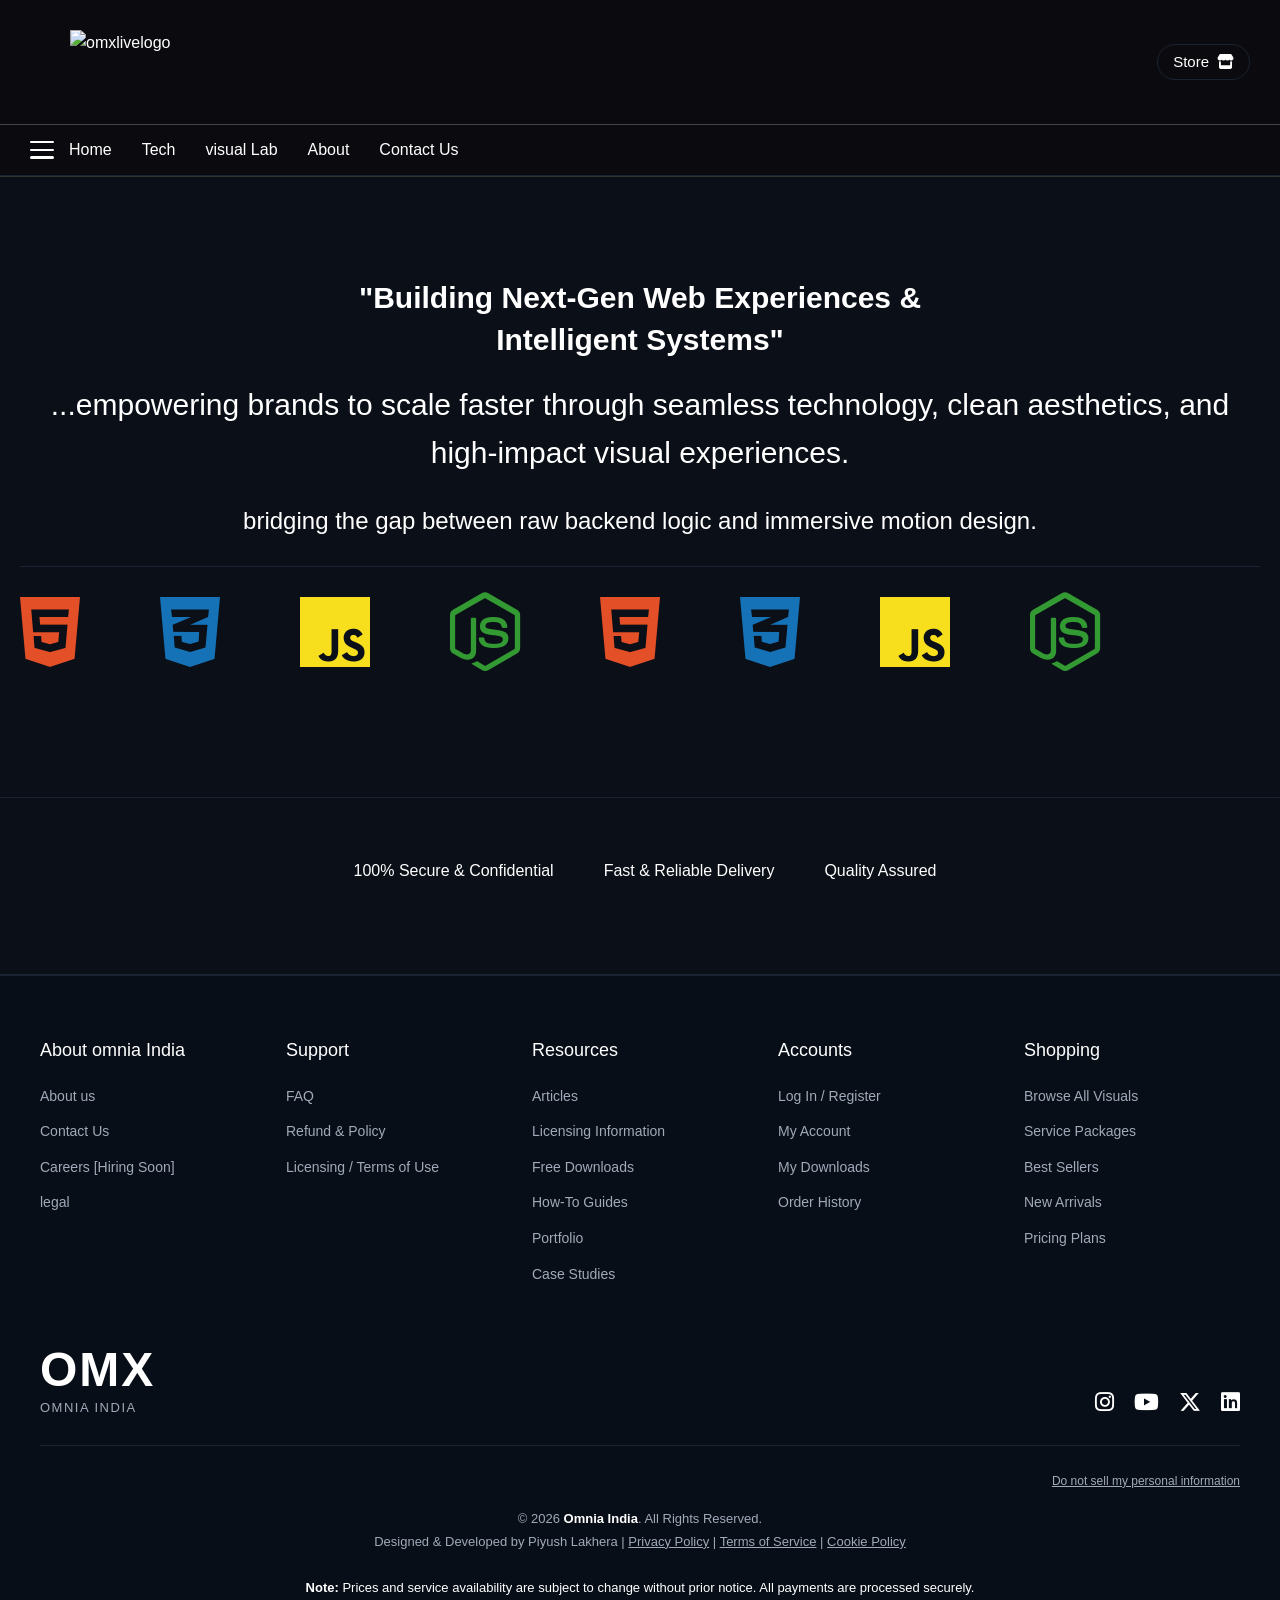
==== commit 6189ade0: "Update favicon and social links" ====
--- a/index.html
+++ b/index.html
@@ -6,6 +6,7 @@
   <title>OMNIA Navigation Bar</title>
 
   <!-- Font Awesome Icons & CSS File Link -->
+  <link rel="icon" type="image/png" href="websitelogo.png">
   <link rel="stylesheet" href="https://cdnjs.cloudflare.com/ajax/libs/font-awesome/6.5.1/css/all.min.css">
   <link rel="stylesheet" href="style.css">
 </head>
@@ -202,19 +203,17 @@
       </div>
 
       <div class="footer-socials">
-  <a href="https://www.facebook.com/blank" target="_blank" rel="noopener noreferrer" aria-label="Facebook">
-    <i class="fa-brands fa-facebook"></i>
-  </a>
-  <a href="https://www.instagram.com/@omxlive.hq" target="_blank" rel="noopener noreferrer" aria-label="Instagram">
+  </a>
+  <a href="https://www.instagram.com/@omxindia.live" target="_blank" rel="noopener noreferrer" aria-label="Instagram">
     <i class="fa-brands fa-instagram"></i>
   </a>
-  <a href="https://www.youtube.com/@omxlive01" target="_blank" rel="noopener noreferrer" aria-label="YouTube">
+  <a href="https://www.youtube.com/@omxlndia.live.official" target="_blank" rel="noopener noreferrer" aria-label="YouTube">
     <i class="fa-brands fa-youtube"></i>
   </a>
-  <a href="https://x.com/omxlive01" target="_blank" rel="noopener noreferrer" aria-label="X (Twitter)">
+  <a href="https://x.com/omxindia" target="_blank" rel="noopener noreferrer" aria-label="X (Twitter)">
     <i class="fa-brands fa-x-twitter"></i>
   </a>
-  <a href="https://www.linkedin.com/in/omxindia" target="_blank" rel="noopener noreferrer" aria-label="LinkedIn">
+  <a href="https://www.linkedin.com/in/Omnia india" target="_blank" rel="noopener noreferrer" aria-label="LinkedIn">
     <i class="fa-brands fa-linkedin"></i>
   </a>
 </div>
@@ -303,4 +302,4 @@
   window.addEventListener('DOMContentLoaded', showCookieBanner);
 </script>
 </body>
-</html>+</html>
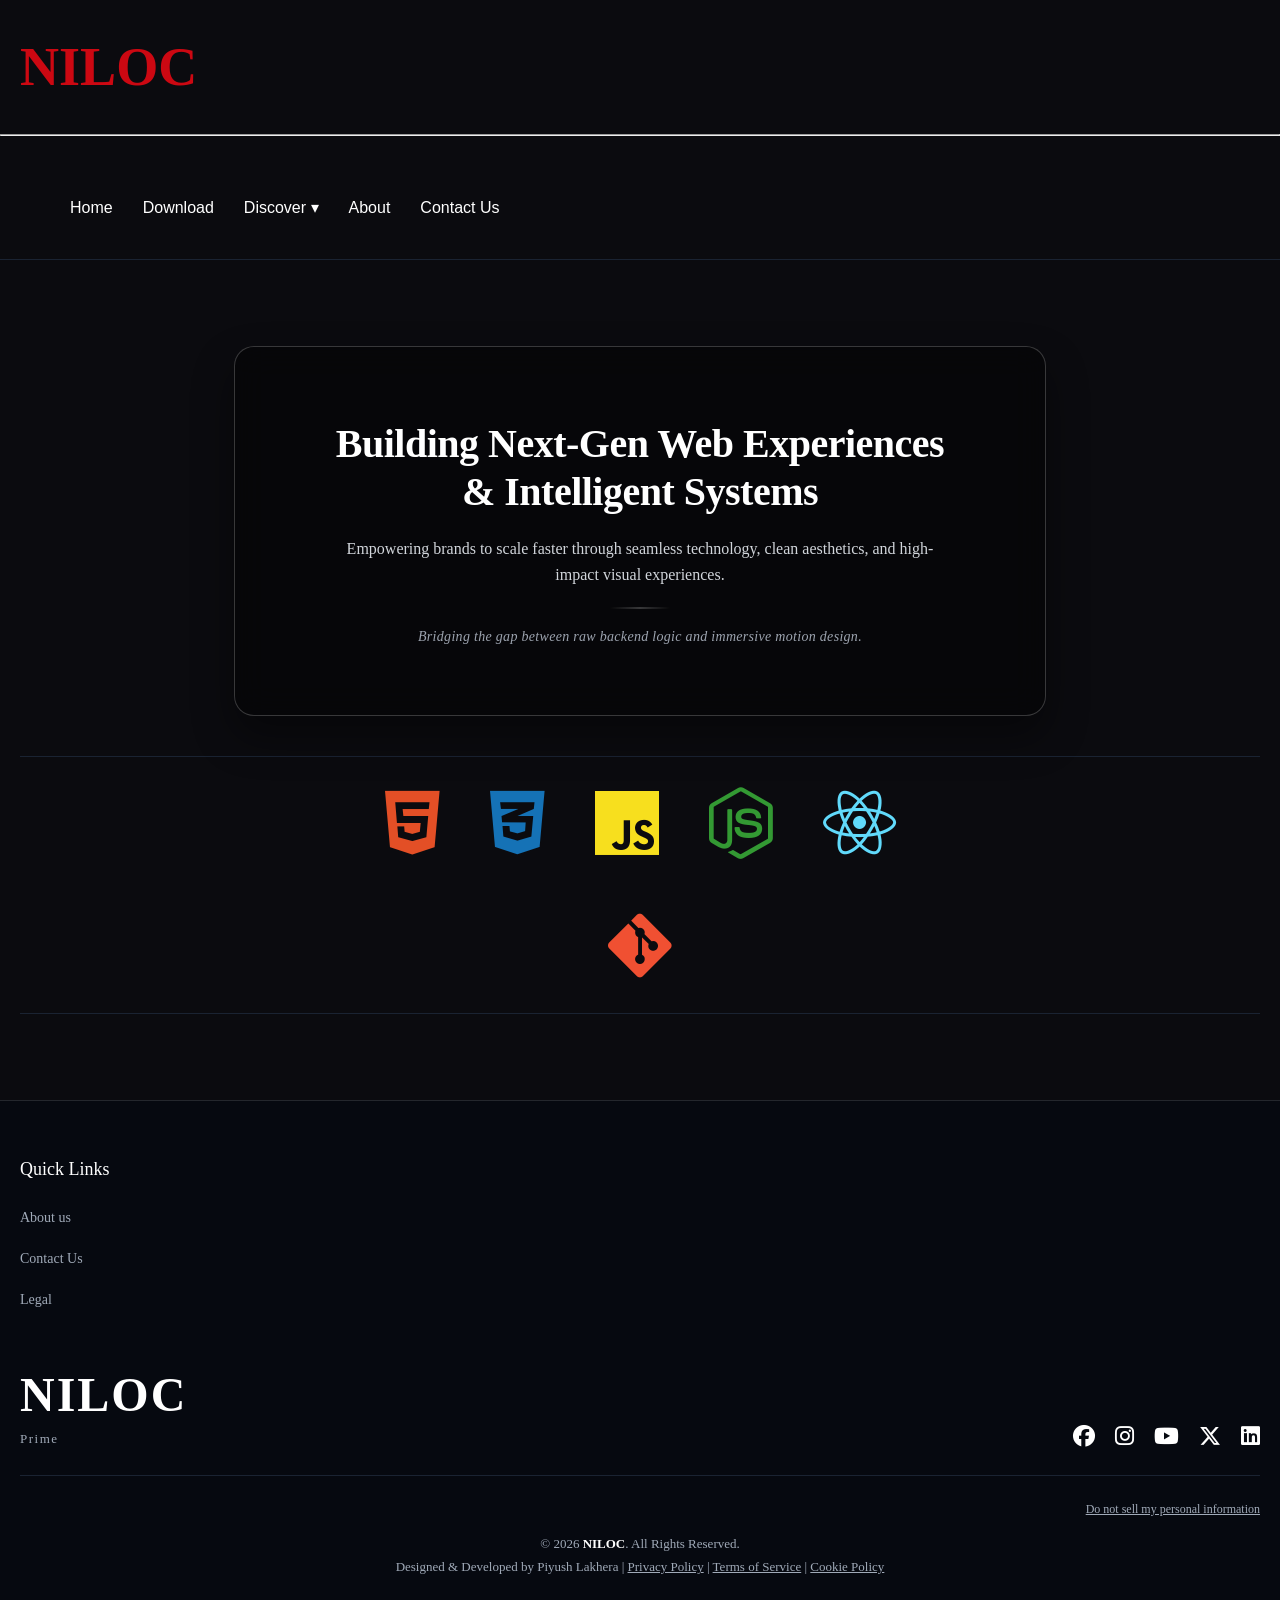
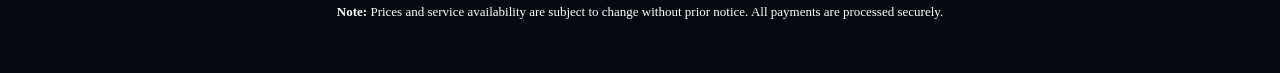
==== commit 782feb53: "Add files via upload" ====
--- a/index.html
+++ b/index.html
@@ -3,220 +3,109 @@
 <head>
   <meta charset="UTF-8">
   <meta name="viewport" content="width=device-width, initial-scale=1.0">
-  <title>OMNIA Navigation Bar</title>
-
-  <!-- Font Awesome Icons & CSS File Link -->
+  <title>NILOC Prime</title>
   <link rel="icon" type="image/png" href="websitelogo.png">
   <link rel="stylesheet" href="https://cdnjs.cloudflare.com/ajax/libs/font-awesome/6.5.1/css/all.min.css">
   <link rel="stylesheet" href="style.css">
 </head>
 <body>
 
-  <!-- Main Navigation Header Container -->
   <header class="header-container">
-    
-    <!-- TOP ROW: Logo, Search Bar, Store & Login -->
     <div class="top-bar">
-      
-      <!-- Logo Section -->
       <div class="nav-brand">
-        <img src="omxlivelogo.png" alt="omxlivelogo"class =logo-img>
+        <h1>NILOC</h1>
       </div>
+    </div>
 
-      <!-- Search Input Box Section -->
-      <!-- <div class="search-box">
-        <input type="text" placeholder="Search..." />
-      </div>  -->
-
-      <!-- Right Action Items (Store & Login) Section -->
-      <div class="top-actions">
-        <!-- Store / Cart Button -->
-        <a href="store.html" class="action-item">
-          <span>Store</span>
-          <span><i class="fa-solid fa-store"></i></span>
-        </a>
-
-        <!-- Login Button -->
-        <!--<a href="#" class="action-item">
-          <span>Login</span>
-          <i class="fa-solid fa-circle-user"></i>
-          <span class="icon"></span  -->
-        </a>
-      </div>
-
-    </div> <!-- End of Top Row -->
-
-    <!-- Horizontal Divider Line -->
     <hr class="nav-divider">
 
-    <!-- BOTTOM ROW: Main Navigation Links -->
     <nav class="bottom-nav">
-      <!-- 3-Line Hamburger Button (Left Side) -->
-      <button class="menu-btn" id="menuBtn" aria-label="Toggle Menu">
-        <span class="bar"></span>
-        <span class="bar"></span>
-        <span class="bar"></span>
-      </button>
+      <ul class="nav-links">
+        <li><a href="index.html" class="active">Home</a></li>
+        <li><a href="download.html">Download</a></li>
+        
+        <!-- DISCOVER DROPDOWN -->
+        <li class="dropdown">
+          <a href="#" class="drop-trigger">Discover ▾</a>
+          <ul class="dropdown-menu">
+            <li><a href="tech.html">Tech</a></li>
+            <li><a href="visual-lab.html">Visuals</a></li>
+            <li><a href="store.html">Store</a></li>
+            <li><a href="help.html">Help Center</a></li>
+          </ul>
+        </li>
 
-      <ul class="nav-links">
-
-        <li><a href="index.html" class="active">Home</a></li>
-        <li><a href="tech.html">Tech</a></li>
-        <li><a href="visual-lab.html">visual Lab </a></li>
         <li><a href="about.html">About</a></li>
         <li><a href="contact.html">Contact Us</a></li>
       </ul>
     </nav>
-
-    <!-- 3-Line Menu Drawer (Popup) -->
-    <div class="menu-drawer" id="menuDrawer">
-      <div class="drawer-header">
-        <span>Account & Navigation</span>
-        <button class="close-btn" id="closeBtn">&times;</button>
-      </div>
-      <ul class="drawer-links">
-        <li><a href="index.html"> Home</a></li>
-        <li><a href="download.html"> Download App</a></li>
-        <!-- <li><a href="login.html"> Signup / Login</a></li> -->
-        <li><a href="#support"> Help & Support</a></li>
-      </ul>
-    </div>
-
-    <!-- Background Overlay -->
-    <div class="overlay" id="overlay"></div>
   </header>
 
-  <!-- HERO SECTION -->
-  <section class="hero-section">
-    <h1 class="hero-title">
-      "Building Next-Gen Web Experiences & Intelligent Systems"
-    </h1>
-    <p class="sub-heading">
-      ...empowering brands to scale faster through seamless technology, clean aesthetics, and high-impact visual experiences.
-    </p>
-    <br>
-    <p class="note-line">
-            bridging the gap between raw backend logic and immersive motion design.
-    </p>
-    <br>
-    
+  <main class="hero-section-wrapper">
+    <section class="hero-card">
+      <h1 class="hero-title">
+        Building Next-Gen Web Experiences <br>
+        <span class="gradient-text">& Intelligent Systems</span>
+      </h1>
+
+      <p class="hero-desc">
+        Empowering brands to scale faster through seamless technology, clean aesthetics, and high-impact visual experiences.
+      </p>
+
+      <div class="hero-divider"></div>
+
+      <p class="hero-bridge">
+        Bridging the gap between raw backend logic and immersive motion design.
+      </p>
+    </section>
+
     <div class="marquee-container">
       <div class="marquee-track">
-        <!-- Set 1 -->
-        <i class="fa-brands fa-html5 html-icon"></i>
-        <i class="fa-brands fa-css3-alt css-icon"></i>
-        <i class="fa-brands fa-js js-icon"></i>
-        <i class="fa-brands fa-node-js node-icon"></i>
-
-        <!-- Set 2 (Duplicate for seamless infinite scrolling) -->
-        <i class="fa-brands fa-html5 html-icon"></i>
-        <i class="fa-brands fa-css3-alt css-icon"></i>
-        <i class="fa-brands fa-js js-icon"></i>
-        <i class="fa-brands fa-node-js node-icon"></i>
+        <i class="fa-brands fa-html5 html-icon" title="HTML5"></i>
+        <i class="fa-brands fa-css3-alt css-icon" title="CSS3"></i>
+        <i class="fa-brands fa-js js-icon" title="JavaScript"></i>
+        <i class="fa-brands fa-node-js node-icon" title="Node.js"></i>
+        <i class="fa-brands fa-react react-icon" title="React / React Native"></i>
+        <i class="fa-brands fa-git-alt git-icon" title="Git"></i>
       </div>
     </div>
-</section>
-
-<!-- CTA (CALL TO ACTION) SECTION -->
-<section class="cta-section">
-  <div class="cta-features">
-    <div class="feature-item">
-      <span class="feature-icon"></span>
-      <span>100% Secure & Confidential</span>
-    </div>
-
-    <div class="feature-item">
-      <span class="feature-icon"></span>
-      <span>Fast & Reliable Delivery</span>
-    </div>
-
-    <div class="feature-item">
-      <span class="feature-icon"></span>
-      <span>Quality Assured</span>
-    </div>
-  </div>
-
-  <div class="cta-offer-badge">
-   <!--Free PenDrive Delivery on Premium Projects--> 
-  </div>
-</section>
+  </main>
 
   <footer class="site-footer">
     <div class="footer-top">
       <div class="footer-col">
-        <h3>About omnia India</h3>
+        <h3>Quick Links</h3>
         <ul>
           <li><a href="about.html">About us</a></li>
           <li><a href="contact.html">Contact Us</a></li>
-          <li><a href="#">Careers [Hiring Soon]</a></li>
-          <li><a href="legal.html">legal</a></li>
-        </ul>
-      </div>
-
-      <div class="footer-col">
-        <h3>Support</h3>
-        <ul>
-          <li><a href="faq.html">FAQ</a></li>
-          <li><a href="#">Refund & Policy</a></li>
-          <li><a href="#">Licensing / Terms of Use</a></li>
-        </ul>
-      </div>
-
-      <div class="footer-col">
-        <h3>Resources</h3>
-        <ul>
-          <li><a href="articles.html">Articles</a></li>
-          <li><a href="#">Licensing Information</a></li>
-          <li><a href="#">Free Downloads</a></li>
-          <li><a href="#">How-To Guides</a></li>
-          <li><a href="#">Portfolio</a></li>
-          <li><a href="#">Case Studies</a></li>
-        </ul>
-      </div>
-
-      <div class="footer-col">
-        <h3>Accounts</h3>
-        <ul>
-          <li><a href="#">Log In / Register</a></li>
-          <li><a href="#">My Account</a></li>
-          <li><a href="#">My Downloads</a></li>
-          <li><a href="#">Order History</a></li>
-        </ul>
-      </div>
-
-      <div class="footer-col">
-        <h3>Shopping</h3>
-        <ul>
-          <li><a href="#">Browse All Visuals</a></li>
-          <li><a href="#">Service Packages</a></li>
-          <li><a href="#">Best Sellers</a></li>
-          <li><a href="#">New Arrivals</a></li>
-          <li><a href="#">Pricing Plans</a></li>
+          <li><a href="legal.html">Legal</a></li>
         </ul>
       </div>
     </div>
 
     <div class="footer-middle">
       <div class="footer-brand">
-        <h2>OMX</h2>
-        <span>OMNIA INDIA</span>
+        <h2>NILOC</h2>
+        <span>Prime</span>
       </div>
 
       <div class="footer-socials">
-  </a>
-  <a href="https://www.instagram.com/@omxindia.live" target="_blank" rel="noopener noreferrer" aria-label="Instagram">
-    <i class="fa-brands fa-instagram"></i>
-  </a>
-  <a href="https://www.youtube.com/@omxlndia.live.official" target="_blank" rel="noopener noreferrer" aria-label="YouTube">
-    <i class="fa-brands fa-youtube"></i>
-  </a>
-  <a href="https://x.com/omxindia" target="_blank" rel="noopener noreferrer" aria-label="X (Twitter)">
-    <i class="fa-brands fa-x-twitter"></i>
-  </a>
-  <a href="https://www.linkedin.com/in/Omnia india" target="_blank" rel="noopener noreferrer" aria-label="LinkedIn">
-    <i class="fa-brands fa-linkedin"></i>
-  </a>
-</div>
+        <a href="https://www.facebook.com/blank" target="_blank" rel="noopener noreferrer" aria-label="Facebook">
+          <i class="fa-brands fa-facebook"></i>
+        </a>
+        <a href="https://www.instagram.com/piyuush.icon" target="_blank" rel="noopener noreferrer" aria-label="Instagram">
+          <i class="fa-brands fa-instagram"></i>
+        </a>
+        <a href="https://www.youtube.com/@omxindia.live.official" target="_blank" rel="noopener noreferrer" aria-label="YouTube">
+          <i class="fa-brands fa-youtube"></i>
+        </a>
+        <a href="https://x.com/omxindia" target="_blank" rel="noopener noreferrer" aria-label="X (Twitter)">
+          <i class="fa-brands fa-x-twitter"></i>
+        </a>
+        <a href="https://www.linkedin.com/in/piyush-lakhera" target="_blank" rel="noopener noreferrer" aria-label="LinkedIn">
+          <i class="fa-brands fa-linkedin"></i>
+        </a>
+      </div>
     </div>
 
     <hr class="footer-divider">
@@ -227,7 +116,7 @@
       </div>
 
       <p class="copyright-text">
-        © 2026 <strong>Omnia India</strong>. All Rights Reserved.<br>
+        © 2026 <strong>NILOC</strong>. All Rights Reserved.<br>
         Designed & Developed by Piyush Lakhera | 
         <a href="privacy.html">Privacy Policy</a> | 
         <a href="#">Terms of Service</a> | 
@@ -240,66 +129,5 @@
     </div>
   </footer>
 
-  <!-- Drawer Script -->
-  <script>
-    document.addEventListener("DOMContentLoaded", function() {
-      const menuBtn = document.getElementById('menuBtn');
-      const menuDrawer = document.getElementById('menuDrawer');
-      const closeBtn = document.getElementById('closeBtn');
-      const overlay = document.getElementById('overlay');
-
-      if (menuBtn && menuDrawer) {
-        menuBtn.addEventListener('click', function() {
-          menuDrawer.classList.add('active');
-          if(overlay) overlay.classList.add('active');
-        });
-
-        function closeMenu() {
-          menuDrawer.classList.remove('active');
-          if(overlay) overlay.classList.remove('active');
-        }
-
-        if(closeBtn) closeBtn.addEventListener('click', closeMenu);
-        if(overlay) overlay.addEventListener('click', closeMenu);
-      } else {
-        console.error("Menu elements not found!");
-      }
-    });
-  
-  // Toggle between Sign In and Sign Up mode
-function toggleAuthMode(isSignIn) {
-  const title = document.querySelector('.auth-card h1');
-  const submitBtn = document.querySelector('.btn-submit');
-  
-  if (isSignIn) {
-    title.textContent = 'Sign in to Omnia X';
-    submitBtn.textContent = 'Sign In';
-  } else {
-    title.textContent = 'Join Omnia X';
-    submitBtn.textContent = 'Agree & Join';
-  }
-}
-
-function showCookieBanner() {
-    const consent = localStorage.getItem('omniax_cookie_consent');
-    if (!consent) {
-      document.getElementById('cookieBanner').style.display = 'block';
-    }
-  }
-
-  function acceptCookies() {
-    localStorage.setItem('omniax_cookie_consent', 'accepted');
-    localStorage.setItem('omniax_optout', 'false');
-    document.getElementById('cookieBanner').style.display = 'none';
-  }
-
-  function declineCookies() {
-    localStorage.setItem('omniax_cookie_consent', 'declined');
-    localStorage.setItem('omniax_optout', 'true');
-    document.getElementById('cookieBanner').style.display = 'none';
-  }
-
-  window.addEventListener('DOMContentLoaded', showCookieBanner);
-</script>
 </body>
-</html>
+</html>
--- a/style.css
+++ b/style.css
@@ -1,618 +1,271 @@
-body{
-  margin:0;
-  padding:0;
-}
-/* ==========================================
-   1. GLOBAL RESET & BASE STYLES
-   ========================================== */
-* {
-  margin: 0;
-  padding: 0;
-  box-sizing: border-box;
-  font-family: Arial, Helvetica, sans-serif;
-}
-
-/* Page Protection for Mobile Overflow */
+
 html, body {
   width: 100%;
-  overflow-x: hidden; /* Screen se bahar kuch nahi bhagega */
-  background-color: #13242d;
-  color: #ffffff;
-  min-height: 100vh;
+  margin: 0 ;
+  padding:0;
+  background-color:#0b0b0f;
+  color: #cc0812;
+  font-size: 1.3rem;
+}
+
+   header-container{
+  margin: 0 ;
+  padding-left: 20px ;
+ 
+ top: 0 px;
+  font-family: Arial, sans-serif;
+}
+
+.top-bar {
+  padding-left: 20px;
+}
+/* Dropdown Menu Styles */
+.dropdown {
+  position: relative;
+
+}
+
+.dropdown-menu {
+  display: none;
+  position: absolute;
+  top: 100%;
+  left: 0;
+  background: #121218;
+  border: 1px solid rgba(255, 255, 255, 0.1);
+  list-style: none;
+  padding: 10px 0;
+  min-width: 150px;
+  border-radius: 8px;
+  box-shadow: 0 10px 25px rgba(0,0,0,0.5);
+  z-index: 100;
+}
+
+.dropdown-menu li a {
+  display: block;
+  padding: 8px 16px;
+  color: #ffffff;
+  text-decoration: none;
+  white-space: nowrap;
+}
+
+.dropdown-menu li a:hover {
+  background: rgba(255, 255, 255, 0.05);
+}
+
+.dropdown:hover .dropdown-menu {
+  display: block;
 }
 
 /* ==========================================
-   2. MAIN HEADER CONTAINER
-   ========================================== */
-.header-container {
-  width: 100%;
-  background-color: #0b0b0f;
-  border-bottom: 1px solid #333333;
-  
-  /* Yeh raha aapka sticky fix */
-  position: sticky;
-  top: 0;
-  z-index: 1000; 
-}
-/* ==========================================
-   3. TOP BAR LAYOUT (Desktop Default)
-   ========================================== */
-.top-bar {
-  display: flex;
-  align-items: center;
-  justify-content: space-between;
-  padding: 15px 30px;
-}
-
-/* Logo Styling */
-.nav-brand {
-  display:flex;
-  justify-content: space-between;
-  align-items: center;
-  padding: 15px 40px;
-  top:0;
-  left:0;
-  z-index: 1000;
-}
-.logo-img{
-  height: 4rem;
-  width:auto;
-  display:block
-}
-
-/* Search Box Base Styling (Desktop) */
-.search-box {
-  flex: 1;
-  max-width: 350px;
-  margin: 0 15px;
-}
-
-.search-box input {
-  width: 100%;                  /* Fixed 350px ki jagah 100% responsiveness */
-  padding: 8px 16px;
-  background-color: transparent;
-  border: 1px solid #ffffff;
-  border-radius: 10px;
-  color: #ffffff;
-  font-size: 16px;              /* 16px font se mobile auto-zoom rukega */
-  outline: none;
-  transition: border-color 0.2s ease;
-}
-
-.search-box input::placeholder {
-  color: #aaaaaa;
-}
-
-.search-box input:hover,
-.search-box input:focus {
-  border-color: #2563eb;        /* Royal Blue */
-}
-
-
-/* ==========================================
-   4. MOBILE RESPONSIVE RULES (FIX FOR MOBILE)
-   ========================================== */
-@media (max-width: 768px) {
-  .top-bar {
-    padding: 12px 15px;         /* Mobile par padding kam ki */
-    flex-wrap: wrap;            /* Mobile par elements ko wrap hone do */
-    gap: 10px;
-  }
-
-  .logo a {
-    font-size: 26px;            /* Mobile par Logo thoda compact */
-  }
-
-  /* Search Box Ko Mobile me Logo ke NEECHE poori line me set karega */
-  .search-box {
-    order: 3;                   /* Logo/Login ke neeche aayega */
-    width: 100%;
-    max-width: 100%;
-    margin: 8px 0 0 0;
-  }
-
-  .search-box input {
-    width: 100%;
-  }
-}
-
-/* Top Right Actions (Store & Login Container) */
-.top-actions {
-  display: flex;
-  border-radius: 6px;
-  align-items: center;
-  gap: 25px;
-}
-
-/* Individual Store/Login Button Styles */
-.action-item {
-  display: flex;
-  align-items: center;
-  border: 2px solid #1a2332;
-  border-radius: 20px;
-  border-width: 1px;
-  gap: 8px;
-  color: #ffffff;
-  text-decoration: none;
-  font-size: 15px;
-  padding: 5px 15px;
-  background-color: transparent; /* Shuruat me transparent rahega */
-  
-  /* Transition me background-color add kiya taaki color smoothly fill ho */
-  transition: background-color 0.3s ease, border-color 0.3s ease, color 0.3s ease;
-  
-  cursor: pointer; /* Hover par hand icon dikhane ke liye */
-}
-
-/* Hover Effect */
-.action-item:hover {
-  background-color: #E50914; /* GALTI REPLACED: 'buttn-color' ki jagah 'background-color' */
-  border-color: #E50914;     /* Optional: Border ko bhi same red color kar diya */
-  color: #ffffff;
-}
-
-/* ==========================================
-   4. DIVIDER LINE
-   ========================================== */
-.nav-divider {
-  border: none;
-  border-top: 1px solid #444444; /* Line between top and bottom bar */
-  margin: 0;
-}
-
-/* ==========================================
-   5. BOTTOM NAVIGATION ROW (Sticky Fix)
+   3. BOTTOM NAVIGATION ROW
    ========================================== */
 .bottom-nav {
   padding: 12px 30px;
-  background-color: #0b0b0f; /* Background color dena zaroori hai taaki peeche ka text na dikhe */
-  position: sticky;
-  top: 0;
-  z-index: 1000;             /* Taaki baaki content iske neeche se guzre */
-  border-bottom: 1px solid #1a2332; /* Optional: Neeche ek halki line ke liye */
-}
-
-/* Unordered List Styling for Navigation Items */
+  background-color: #0b0b0f;
+  top: -1px;
+  position:sticky;
+  z-index: 1000;
+  border-bottom: 1px solid #1a2332;
+}
+
 .nav-links {
   display: flex;
   list-style: none;
-  gap: 30px; /* Space between links */
+  gap: 30px;
 }
 
 .nav-links a {
   color: #ffffff;
-  text-decoration: none;
+  text-decoration:none;
+  font-family: Arial, Helvetica, sans-serif;
   font-size: 16px;
   position: relative;
-  padding-bottom: 4px; /* Underline aur text ke beech thoda space */
+  padding-bottom: 4px;
   transition: color 0.3s ease;
 }
 
-/* Underline Animation Line setup */
-.nav-links a::after {
-  content: '';
-  position: absolute;
+
+/* ==========================================
+   4. HERO SECTION STYLING
+   ========================================== */
+.hero-section-wrapper {
+  display: flex;
+  flex-direction: column;
+  align-items: center;
+  justify-content: center;
+  padding: 60px 20px;
+  min-height: 80vh;
+}
+
+.hero-card {
+  position: relative;
+  max-width: 750px;
   width: 100%;
-  height: 4px;
-  bottom: 0;
-  left: 0;
-  border-radius: 10px;
-  background-color: #ffffff;
+  background: rgba(0, 0, 0, 0.4);
+  backdrop-filter: blur(16px);
+  -webkit-backdrop-filter: blur(16px);
+  border: 1px solid rgba(255, 255, 255, 0.2);
+  border-radius: 20px;
+  padding: 40px 30px;
+  box-shadow: 0 20px 40px rgba(0, 0, 0, 0.4);
+  text-align: center;
+  margin-bottom: 40px;
+}
+
+.hero-badge {
+  display: inline-flex;
+  align-items: center;
+  gap: 8px;
+  background: rgba(255, 255, 255, 0.05);
+  border: 1px solid rgba(255, 255, 255, 0.1);
+  padding: 6px 14px;
+  border-radius: 50px;
+  font-size: 12px;
+  color: #a1a1aa;
+  margin-bottom: 24px;
+}
+
+.hero-title {
+  font-size: clamp(28px, 4vw, 40px);
+  font-weight: 800;
+  color: #ffffff;
+  line-height: 1.2;
+  margin-bottom: 20px;
+  letter-spacing: -0.5px;
+}
+
+
+.hero-desc {
+  font-size: clamp(14px, 2vw, 16px);
+  color: #d1d5db;
+  line-height: 1.6;
+  max-width: 600px;
+  margin: 0 auto 20px auto;
+}
+
+.hero-divider {
+  width: 60px;
+  height: 2px;
+  background: linear-gradient(90deg, transparent, rgba(255, 255, 255, 0.2), transparent);
+  margin: 20px auto;
+}
+
+.hero-bridge {
+  font-size: 14px;
+  font-style: italic;
+  color: #9ca3af;
+  margin-bottom: 30px;
+  letter-spacing: 0.3px;
+}
+
+.hero-cta-group {
+  display: flex;
+  gap: 15px;
+  justify-content: center;
+  flex-wrap: wrap;
+}
+
+
+
+/* ==========================================
+   5. MARQUEE TECH STACK
+   ========================================== */
+.marquee-container {
+  width: 100%;
+  overflow: hidden;
+  white-space: nowrap;
+  border-top: 1px solid #1a2332;
+  border-bottom: 1px solid #1a2332;
+  padding: 25px 0;
+  box-sizing: border-box;
+  background-color: #0b0b0f;
+}
+
+.marquee-track {
+  display: flex;
+  gap: 80px;
+  width: max-content;
   
-  /* Smooth Directional Animation Magic */
-  transform: scaleX(0);
-  transform-origin: bottom right;
-  transition: transform 0.3s cubic-bezier(0.4, 0, 0.2, 1);
-}
-
-/* Hover par Left to Right expand hoga */
-.nav-links a:hover::after {
-  transform: scaleX(1);
-  transform-origin: bottom left;
-}
-
-/* Hover par Text ka Color */
-.nav-links a:hover {
-  color: #ffffff;
-}
-
-/* Contact Hover Wrapper */
-.contact-dropdown-wrapper {
-  position: relative;
-  display: inline-block;
-}
-
-/* Hover Card (Initially Hidden) */
-.contact-hover-card {
-  display: none;
-  position: absolute;
-  top: 100%;
-  left: 50%;
-  transform: translateX(-50%);
-  width: 260px;
-  background-color: #111827;
-  border: 1px solid #1e293b;
-  border-radius: 8px;
-  padding: 18px;
-  box-shadow: 0 10px 25px rgba(0, 0, 0, 0.5);
-  z-index: 1000;
-  text-align: left;
-}
-
-/* Unordered List Styling for Navigation Items */
-.nav-links {
+}
+
+.marquee-track i {
+  font-size: 4rem;
+  flex-shrink: 0;
+}
+
+.marquee-container {
+  width: 100%;
+  background-color: #0b0b0f;
+  border-top: 1px solid #1a2332;
+  border-bottom: 1px solid #1a2332;
+  padding: 30px 20px;
   display: flex;
-  list-style: none;
-  gap: 30px; /* Space between links */
-}
-
-.nav-links a {
-  color: #ffffff;
-  text-decoration: none;
-  font-size: 16px;
-  position: relative;
-  padding-bottom: 4px; /* Underline aur text ke beech thoda space */
-  transition: color 0.3s ease;
-}
-
-/* Underline Animation Line setup */
-.nav-links a::after {
-  content: '';
-  position: absolute;
+  justify-content: center; /* PC aur Phone dono ke liye center */
+  align-items: center;
+  box-sizing: border-box;
+}
+
+.marquee-track {
+  display: flex;
+  justify-content: center;
+  align-items: center;
+  gap: 50px; /* Icons ke beech ka gap */
   width: 100%;
-  height: 4px;
-  bottom: 0;
-  left: 0;
-  border-radius: 10px;
-  background-color: #E50914;
-  
-  /* Smooth Directional Animation Magic */
-  transform: scaleX(0);
-  transform-origin: bottom right;
-  transition: transform 0.3s cubic-bezier(0.4, 0, 0.2, 1);
-}
-
-/* Hover par Left to Right expand hoga */
-.nav-links a:hover::after {
-  transform: scaleX(1);
-  transform-origin: bottom left;
-}
-
-/* Hover par Text ka Color */
-.nav-links a:hover {
-  color: #ffffff;
-}
-
-/* Contact Hover Wrapper */
-.contact-dropdown-wrapper {
-  position: relative;
-  display: inline-block;
-}
-
-/* Hover Card (Initially Hidden) */
-.contact-hover-card {
-  display: none;
-  position: absolute;
-  top: 100%;
-  left: 50%;
-  transform: translateX(-50%);
-  width: 260px;
-  background-color: #111827;
-  border: 1px solid #1e293b;
-  border-radius: 8px;
-  padding: 18px;
-  box-shadow: 0 10px 25px rgba(0, 0, 0, 0.5);
-  z-index: 1000;
-  text-align: left;
-}
-/* ==========================================
-   1. GLOBAL RESET & BODY STYLES
-   ========================================== */
-* {
-  margin: 0;
-  padding: 0;
-  box-sizing: border-box;
-  font-family: Arial, Helvetica, sans-serif;
-}
-
-/* Dark Background */
-body {
-  background-color: #0b0b0f;
-  color: #ffffff;
-}
-
-/* ==========================================
-   2. HERO SECTION CONTAINER
-   ========================================== */
-.hero-section {
-  display: flex;
-  flex-direction: column; /* Items ko ek ke niche ek rakhne ke liye */
-  align-items: center;    /* Horizontally center karne ke liye */
-  justify-content: center;/* Vertically center karne ke liye */
-  text-align: center;
-  padding: 100px 20px;    /* Top/Bottom padding - size apne hisab se kam/zyada kar sakte hain */
-  min-height: 60vh;       /* Screen ka 60% height lene ke liye */
-}
-
-/* ==========================================
-   3. MAIN HEADLINE STYLING
-   ========================================== */
-.hero-title {
-  font-size: 30px;
-  font-weight: bold;
-  color: #ffffff;
-  max-width: 700px;       /* Text ko zyadatar screen par failne se rokne ke liye */
-  line-height: 1.4;
-  margin-bottom: 20px;    /* Headline aur Sub-text ke beech gap */
-}
-.sub-heading {
-  font-size: 30px;
-  font-weight:  4rem;
-  font-family: 'Segoe UI', Tahoma, Geneva, Verdana, sans-serif;
-}
-.note-line{
-  font-size:1.5rem;
-  font-family: 'segoe UI ', 'Segoe UI', Tahoma, Geneva, Verdana, sans-serif
-}
-
-.tech-stack {
-width: 100%;
-    border-top: 1px solid #1a2332;    /* Upar wali line */
-    display: flex;
-    align-items: center;
-    justify-content: center; 
-    gap: 70px; 
-    padding: 20px 0;
-    font-size: 6rem;
-   scroll-snap-type: mandatory;
-}
-.tech-stack .fa-html5 {
-    color: #E34F26;
-}
-
-/* CSS Icon - Blue */
-.tech-stack .fa-css3-alt {
-    color: #1572B6;
-}
-
-/* JS Icon - Yellow */
-.tech-stack .fa-js {
-    color: #F7DF1E;
-}
-
-/* Node.js Icon - Green */
-.tech-stack .fa-node-js {
-    color: #339933;
-}
-/* 1. Parent Container - Screen boundaries ko lock karne ke liye */
-.marquee-container {
-    width: 100%;
-    overflow: hidden;
-    white-space: nowrap;
-    border-top: 1px solid #1a2332;
-    padding: 25px 0;
-    box-sizing: border-box;
-}
-
-/* 2. Moving Track - Continuous animation ke liye */
-.marquee-track {
-    display: flex;
-    gap: 80px;
-    width: max-content;
-    animation: slideAnimation 12s linear infinite;
-}
-
-/* 3. Individual Icon Styling & Sizing */
+  max-width: 600px;
+  flex-wrap: wrap; /* Agar choti screen ho toh niche adjust ho jaye */
+}
+
+/* Individual Icon Styling */
 .marquee-track i {
-    font-size: 5rem;
-    flex-shrink: 0;
-}
-
-/* 4. Official Brand Colors */
+  font-size: 3.5rem; /* Screen ke hisaab se perfect size */
+  transition: transform 0.3s ease;
+}
+
+.marquee-track i:hover {
+  transform: translateY(-5px); /* Hover karne par halka sa upar uthega */
+}
+
+/* Brand Colors */
 .html-icon { color: #E34F26; }
 .css-icon { color: #1572B6; }
 .js-icon { color: #F7DF1E; }
 .node-icon { color: #339933; }
-
-/* 5. Smooth Infinite Loop Keyframes */
-@keyframes slideAnimation {
-    0% {
-        transform: translateX(0);
-    }
-    100% {
-        transform: translateX(100%);
-    }
+.react-icon { color: #61DAFB; }
+.git-icon { color: #F05032; }
+
+/* Mobile View Adjustments */
+@media (max-width: 768px) {
+  .marquee-track {
+    gap: 35px; 
+  }
+  
+  .marquee-track i {
+    font-size: 2.8rem; 
+  }
 }
 /* ==========================================
-   4. SUB-TEXT STYLING
-   ========================================== */
-.hero-subtitle {
-  font-size: 20px;
-  color: #cccccc;         /* Light gray text */
-  margin-bottom: 35px;    /* Sub-text aur buttons ke beech gap */
-}
-
-/* Sub-text me 'services' ko bold/highlight karne ke liye */
-.hero-subtitle strong {
-  color: #ffffff;
-  font-weight: bold;
-}
-
-/* ==========================================
-   5. BUTTONS CONTAINER & BUTTON STYLES
-   ========================================== */
-.hero-buttons {
-  display: flex;
-  gap: 20px;               /* Dono buttons ke beech ka distance */
-  align-items: center;
-}
-
-/* Base style for both buttons */
-.hero-btn {
-  text-decoration: none;
-  font-size: 16px;
-  font-weight: 600;
-  padding: 12px 28px;     /* Button ki height aur width control karne ke liye */
-  border-radius: 50px;      /* Rounded corners */
-  transition: all 0.3s ease;
-  cursor: pointer;
-}
-
-/* Button 1 (Web & Digital) */
-.primary-btn {
-
-  background-color: transparent;
-  color: #fcfbfb;
-  border: 1px solid #ffffff;
-}
-
-.primary-btn:hover {
-   
-  background-color: #eb1d21;
-  color: #fffefe;
-}
-
-/* Button 2 (TECH) */
-.secondary-btn {
-  background-color: transparent;
-  color: #ffffff;
-  border: 1px solid #ffffff;
-}
-
-.secondary-btn:hover {
-  background-color: #eb1d21;
-  color: #ffffff;
-}
-
-/* ==========================================
-   CTA SECTION STYLING
-   ========================================== */
-.cta-section {
-  width: 100%;
-  background-color: #0B0F17; /* Dark Background */
-   border-top: 1px solid #1a2332;
-   border-bottom: 2px solid #1a2332;
-  padding: 60px 20px;
-  display: flex;
-  flex-direction: column;
-  align-items: center;
-  justify-content: center;
-  gap: 30px; /* Features aur Note box ke beech space */
-}
-
-/* 1. Features Row Container */
-.cta-features {
-  display: flex;
-  align-items: center;
-  justify-content: center;
-  gap: 40px; /* Emojis ke beech ka distance */
-  flex-wrap: wrap; /* Mobile view par line change karne ke liye */
-}
-
-/* Single Feature Item */
-.feature-item {
-  display: flex;
-  align-items: center;
-  gap: 10px;
-  color: #ffffff;
-  font-size: 16px;
-  font-weight: 500;
-}
-
-/* Emoji Icon Styling */
-.feature-icon {
-  font-size: 20px;
-}
-
-/* 2. Note / Highlight Text Styling */
-.cta-note {
-  text-align: center;
-}
-
-.note-highlight {
-  background-color: #ffff00; /* Yellow Highlight Color */
-  color: #000000;            /* Text color inside highlight */
-  padding: 6px 14px;
-  font-size: 15px;
-  font-weight: bold;
-  border-radius: 4px;        /* Smooth edges */
-  display: inline-block;
-}
-/* FAQ Section Styling */
-.faq-section {
-  max-width: 800px;
-  margin: 50px auto;
-  padding: 0 20px;
-}
-
-.faq-title {
-  text-align: center;
-  color: #ffffff;
-  font-size: 28px;
-  margin-bottom: 30px;
-}
-
-.faq-container {
-  display: flex;
-  flex-direction: column;
-  gap: 15px;
-}
-
-.faq-item {
-  background-color: #121212;
-  border: 1px solid #333333;
-  border-radius: 6px;
-  padding: 15px 20px;
-  cursor: pointer;
-  transition: border-color 0.3s ease;
-}
-
-.faq-item:hover {
-  border-color: #ffffff;
-}
-
-.faq-question {
-  color: #ffffff;
-  font-size: 18px;
-  font-weight: 500;
-  outline: none;
-  list-style: none; /* Default arrow hide karne ke liye */
-  position: relative;
-}
-
-/* Custom Accordion Arrow (+ indicator) */
-.faq-question::after {
-  content: '+';
-  position: absolute;
-  right: 0;
-  font-size: 20px;
-  transition: transform 0.3s ease;
-}
-
-.faq-item[open] .faq-question::after {
-  content: '-';
-}
-
-.faq-answer {
-  margin-top: 12px;
-  color: #cccccc;
-  font-size: 15px;
-  line-height: 1.6;
-}
-/* ==========================================
-   FOOTER STYLING
+   6. FOOTER STYLING
    ========================================== */
 .site-footer {
-  background-color: #080e18; /* Dark Navy Background */
-  color: #ffffff;
-  padding: 60px 40px 30px 40px;
-  font-family: Arial, sans-serif;
-}
-
-/* 1. TOP 5 COLUMNS LAYOUT */
+  background-color: #060910;
+  color: #ffffff;
+  padding: 40px 20px;
+  position: relative;
+  overflow: hidden;
+  
+  /* Ekdum pyari si subtle 1px solid border upar ki taraf */
+  border-top: 1px solid rgba(255, 255, 255, 0.12);
+  
+  /* Text overflow fix: taaki content screen ke andar hi rahe */
+  width: 100%;
+  box-sizing: border-box;
+  word-wrap: break-word;
+  overflow-wrap: break-word;
+}
+
 .footer-top {
   display: grid;
-  grid-template-columns: repeat(5, 1fr); /* 5 Barabar Columns */
+  grid-template-columns: repeat(5, 1fr);
   gap: 30px;
   margin-bottom: 50px;
 }
@@ -646,7 +299,6 @@
   text-decoration: underline;
 }
 
-/* 2. MIDDLE BRANDING & SOCIALS */
 .footer-middle {
   display: flex;
   justify-content: space-between;
@@ -654,7 +306,6 @@
   margin-bottom: 25px;
 }
 
-/* Brand OMX Text */
 .footer-brand h2 {
   font-size: 48px;
   letter-spacing: 2px;
@@ -668,7 +319,6 @@
   color: #a0aab8;
 }
 
-/* Social Icons (Clean without box) */
 .footer-socials {
   display: flex;
   gap: 20px;
@@ -687,14 +337,12 @@
   transform: translateY(-2px);
 }
 
-/* 3. DIVIDER LINE */
 .footer-divider {
   border: 0;
   border-top: 1px solid #1a2332;
   margin: 20px 0 25px 0;
 }
 
-/* 4. BOTTOM COPYRIGHT & NOTES */
 .footer-bottom {
   text-align: center;
   font-size: 13px;
@@ -731,10 +379,20 @@
   color: #ffffff;
 }
 
-/* RESPONSIVE DESIGN (FOR MOBILE/TABLET) */
+/* ==========================================
+   7. RESPONSIVE DESIGN (MOBILE & TABLET)
+   ========================================== */
 @media (max-width: 900px) {
   .footer-top {
     grid-template-columns: repeat(2, 1fr);
+  }
+}
+
+@media (max-width: 768px) {
+  .top-bar {
+    padding: 12px 15px;
+    flex-wrap: wrap;
+    gap: 10px;
   }
 }
 
@@ -751,389 +409,7 @@
     text-align: center;
   }
 }
-/* Universal Reset for Page */
-* {
-  margin: 0;
-  padding: 0;
-  box-sizing: border-box;
-}
-
-body {
-  background-color: #0B0F17; /* Dark Tech Theme */
-  color: #ffffff;
-  font-family: Arial, sans-serif;
-  line-height: 1.6;
-}
-
-/* Common Section Container Styling */
-section {
-  padding: 60px 8%;
-}
-
-.section-title {
-  font-size: 28px;
-  margin-bottom: 30px;
-  text-align: center;
-}
-
-
- /*   ORDER.HTMML KI STYLING  */
-
-    .order-container {
-      max-width: 600px;
-      margin: 60px auto;
-      padding: 40px;
-      background-color: #111827;
-      border: 1px solid #1e293b;
-      border-radius: 12px;
-    }
-
-    .order-container h1 {
-      font-size: 28px;
-      margin-bottom: 10px;
-      text-align: center;
-    }
-
-    .order-container p {
-      color: #94a3b8;
-      text-align: center;
-      margin-bottom: 30px;
-      font-size: 14px;
-    }
-
-    .form-group {
-      margin-bottom: 20px;
-    }
-
-    .form-group label {
-      display: block;
-      margin-bottom: 8px;
-      font-size: 14px;
-      color: #e2e8f0;
-    }
-
-    .form-group input, 
-    .form-group select {
-      width: 100%;
-      padding: 12px;
-      background-color: #0b0f17;
-      border: 1px solid #334155;
-      border-radius: 6px;
-      color: #ffffff;
-      font-size: 15px;
-      outline: none;
-    }
-
-    .form-group input:focus, 
-    .form-group select:focus {
-      border-color: #38bdf8;
-    }
-
-    .submit-btn {
-      width: 100%;
-      padding: 14px;
-      background-color: #ffffff;
-      color: #0b0f17;
-      border: none;
-      border-radius: 6px;
-      font-size: 16px;
-      font-weight: bold;
-      cursor: pointer;
-      margin-top: 10px;
-      transition: background-color 0.2s ease;
-    }
-
-    .submit-btn:hover {
-   background-color: #ffffff;
-   color: #000000;
-}
-
-/* QR Container Box */
-.qr-placeholder {
-  width: 160px;          /* Box ki width fix kar do */
-  height: 160px;         /* Box ki height fix kar do */
-  margin: 0 auto 12px;   /* Center align karne ke liye */
-  display: flex;
-  align-items: center;
-  justify-content: center;
-  background-color: #0f172a; /* Agar dark theme ka background chahiye */
-  border-radius: 10px;    /* Smooth corners */
-  padding: 8px;           /* Padhne me clean lage */
-  border: 1px solid #1e293b;
-}
-
-/* Inside Image (Actual QR Image) */
-.qr-placeholder img {
-  width: 100%;           /* Container ke hisab se 100% fill hoga */
-  height: 100%;
-  object-fit: contain;   /* Image Stretch nahi hogi */
-  border-radius: 6px;
-}
-  
-    /*      thank you page styling */
-
-     .success-container {
-      max-width: 550px;
-      margin: 100px auto;
-      padding: 50px 30px;
-      background-color: #111827;
-      border: 1px solid #1e293b;
-      border-radius: 12px;
-      text-align: center;
-    }
-
-    .success-icon {
-      font-size: 50px;
-      color: #22c55e;
-      margin-bottom: 20px;
-    }
-
-    .success-container h1 {
-      font-size: 32px;
-      margin-bottom: 15px;
-    }
-
-    .success-container p {
-      color: #94a3b8;
-      font-size: 16px;
-      line-height: 1.6;
-      margin-bottom: 30px;
-    }
-
-    .back-btn {
-      display: inline-block;
-      padding: 12px 28px;
-      background-color: #ffffff;
-      color: #0b0f17;
-      text-decoration: none;
-      font-weight: bold;
-      border-radius: 6px;
-      font-size: 14px;
-    }
-
-    .back-btn:hover {
-      background-color: #e2e8f0;
-    }
-
-    /* ==========================================
-   FLOATING BACK BUTTON (FOR EASY TESTING)
-   ========================================== */
-.floating-back-btn {
-  position: fixed;
-  top: 20px;
-  left: 20px;
-  z-index: 9999; /* Dusre elements ke uper dikhne ke liye */
-  display: inline-flex;
-  align-items: center;
-  gap: 8px;
-  padding: 10px 18px;
-  background-color: rgba(17, 24, 39, 0.85); /* Semi-transparent dark background */
-  border: 1px solid #334155;
-  color: #ffffff;
-  text-decoration:aliceblue;
-  font-size: 12px;
-  font-weight: 500;
-  border-radius: 30px; /* Modern pill shape */
-  backdrop-filter: blur(8px); /* Smooth blur effect */
-  box-shadow: 0 4px 12px rgba(0, 0, 0, 0.3);
-  transition: all 0.2s ease;
-}
-
-.floating-back-btn:hover {
- /* background-color: #1e293b;
-  border-color: #38bdf8;*/
-  color: #f5f8fa;
-  transform: translateX(-3px); /* Hover par thoda left slide hamesha responsive lagega */
-}
-
-     /* mini footer styling  */
-    .order-footer {
-  margin-top: 60px;
-  padding: 20px 0;
-  border-top: 1px solid #1e293b;
-  text-align: center;
-  font-size: 13px;
-  color: #64748b;
-}
-
-.order-footer .footer-content {
-  display: flex;
-  justify-content: space-between;
-  align-items: center;
-  max-width: 600px;
-  margin: 0 auto;
-  flex-wrap: wrap;
-  gap: 10px;
-}
-
-.order-footer a {
-  color: #94a3b8;
-  text-decoration: none;
-  margin-left: 15px;
-}
-
-.order-footer a:hover {
-  color: #38bdf8;
-}
-
-                                     /* ABOUT SECTION STYLES */
-.about-section {
-  padding: 80px 8%;
-  background-color: #0B0F17;
-  color: #ffffff;
-}
-
-.about-header {
-  text-align: center;
-  max-width: 700px;
-  margin: 0 auto 50px;
-}
-
-.about-header h2 {
-  font-size: 32px;
-  margin: 15px 0 10px;
-}
-
-.about-header p {
-  color: #94a3b8;
-  font-size: 16px;
-}
-
-.about-grid {
-  display: grid;
-  grid-template-columns: repeat(auto-fit, minmax(280px, 1fr));
-  gap: 25px;
-}
-
-.about-card {
-  background-color: #111827;
-  border: 1px solid #1e293b;
-  border-radius: 10px;
-  padding: 25px;
-  transition: transform 0.2s ease, border-color 0.2s ease;
-}
-
-.about-card:hover {
-  transform: translateY(-5px);
-  border-color: #E50914;
-}
-
-.card-icon {
-  font-size: 28px;
-  margin-bottom: 15px;
-}
-
-.about-card h3 {
-  font-size: 18px;
-  margin-bottom: 10px;
-}
-
-.about-card p {
-  color: #94a3b8;
-  font-size: 14px;
-  line-height: 1.5;
-}
-
-.about-footer-tag {
-  text-align: center;
-  margin-top: 40px;
-  padding-top: 20px;
-  border-top: 1px solid #1e293b;
-  color: #38bdf8;
-  font-weight: bold;
-  letter-spacing: 1px;
-}
-
-/* Step visibility rules */
-.checkout-step {
-  display: none;
-}
-.checkout-step.active {
-  display: block;
-}
-
-/* Header links inside step */
-.step-header {
-  display: flex;
-  justify-content: space-between;
-  align-items: center;
-  margin-bottom: 15px;
-}
-.back-link {
-  background: none;
-  border: none;
-  color: #38bdf8;
-  cursor: pointer;
-  font-size: 14px;
-  padding: 0;
-}
-.close-link {
-  color: #94a3b8;
-  text-decoration: none;
-  font-size: 22px;
-}
-
-/* Selection Cards for Step 1 */
-.cards-selection-grid {
-  display: grid;
-  grid-template-columns: 1fr 1fr;
-  gap: 15px;
-  margin: 20px 0;
-}
-.selection-card {
-  cursor: pointer;
-}
-.selection-card input {
-  display: none;
-}
-.selection-card .card-content {
-  background: #0b0f17;
-  border: 1px solid #1e293b;
-  border-radius: 8px;
-  padding: 15px;
-  text-align: center;
-}
-.selection-card input:checked + .card-content {
-  border-color: #38bdf8;
-  background: rgba(56, 189, 248, 0.05);
-}
-
-/* Summary Box & Payment Layout */
-.order-summary-box {
-  background: #0b0f17;
-  border: 1px solid #1e293b;
-  padding: 15px;
-  border-radius: 8px;
-  margin: 15px 0;
-}
-.summary-row {
-  display: flex;
-  justify-content: space-between;
-  margin-bottom: 8px;
-  font-size: 14px;
-}
-.payment-split-grid {
-  display: grid;
-  grid-template-columns: 1fr 1fr;
-  gap: 15px;
-  margin-bottom: 20px;
-}
-.payment-card {
-  background: #0b0f17;
-  border: 1px solid #1e293b;
-  padding: 15px;
-  border-radius: 8px;
-  text-align: center;
-}
-.success-screen {
-  text-align: center;
-  padding: 20px 0;
-}
-.success-icon {
-  font-size: 40px;
-  color: #22c55e;
-  margin-bottom: 15px;
-}
+
  
 /* legal.html styling*/
 
@@ -1310,130 +586,10 @@
   color: #eb1d21; /* Red fill effect matching your brand */
 }
 
-/* =========================================================
-   3-LINE HAMBURGER & SIDE DRAWER MENU STYLES (Extra Code)
-   ========================================================= */
-
-/* 1. Hamburger Button (Placed inside bottom-nav left side) */
-.bottom-nav {
-  display: flex;
-  align-items: center;
-}
-
-.menu-btn {
-  background: transparent;
-  border: none;
-  cursor: pointer;
-  display: flex;
-  flex-direction: column;
-  justify-content: space-between;
-  width: 24px;
-  height: 18px;
-  padding: 0;
-  margin-right: 15px; /* Navbar links se gap dene ke liye */
-  flex-shrink: 0;
-}
-
-.menu-btn .bar {
-  height: 2.5px;
-  width: 100%;
-  background-color:#ffffff; /* Apne navbar text color ke hisab se badal sakte hain */
-  border-radius: 2px;
-}
-
-/* 2. Side Drawer (Click hone par hi khulega) */
-.menu-drawer {
-  position: fixed;
-  top: 0;
-  left: -280px; /* Hidden by default off-screen */
-  width: 260px;
-  height: 100vh;
-  background-color: #0B0F17;
-  box-shadow: 4px 0 15px rgba(0, 0, 0, 0.15);
-  transition: left 0.3s cubic-bezier(0.4, 0, 0.2, 1);
-  z-index: 9999;
-  display: flex;
-  flex-direction: column;
-  color: #fefdfd;
-}
-
-/* Jab JS dwara 'active' class add hogi tab khulega */
-.menu-drawer.active {
-  left: 0;
-}
-
-/* Drawer Header */
-.drawer-header {
-  font-style: arial;
-  padding: 16px 20px;
-  background-color:  rgba(0, 0, 0, 0.15);
-  color: #ffffff;
-  display: flex;
-  justify-content: space-between;
-  align-items: center;
-  font-weight: 600;
-  font-size: 0.95rem;
-}
-
-.close-btn {
-  background:none;
-  border: none;
-  color: #ffffff;
-  font-size: 1.5rem;
-  cursor: pointer;
-  line-height: 1;
-}
-
-/* Drawer Links */
-.drawer-links {
-  list-style: none;
-  padding: 10px 0;
-  margin: 0;
-}
-
-.drawer-links li a {
-  display: block;
-  padding: 12px 20px;
-  color: #f2f4f8;
-  text-decoration: none;
-  font-size: 0.9rem;
-  font-weight: 700;
-  border: 1px solid #1e293b
-}
-
-/* Background Overlay */
-.overlay {
-  position: fixed;
-  top: 0;
-  left: 0;
-  width: 100vw;
-  height: 100vh;
-  background-color: rgba(0, 0, 0, 0.4);
-  display: none;
-  z-index: 9998;
-}
-
-.overlay.active {
-  display: block;
-}
-/* --- नए Side Menu (Drawer) के लिंक्स पर 'पानी' Hover इफ़ेक्ट --- */
-.menu-drawer .drawer-links li a {
-  /* ट्रांज़िशन इसे स्मूथ बनाएगा */
-  transition: all 0.3s ease;
-}
-
-/* कर्सर ले जाने पर (Hover) इफ़ेक्ट */
-.menu-drawer .drawer-links li a:hover {
-  background-color: rgba(175, 238, 238, 0.3); /* हल्का 'पानी' (PaleTurquoise) कलर */
-  color: #eaf0f1; /* टेक्स्ट का रंग गहरा नीला ताकि वो दिखे */
-  padding-left: 25px; /* हल्का सा दाईं ओर खिसकेगा, ये "पानी" जैसा मूवमेंट देगा */
-}
-/* ===================================================
-   ULTIMATE MOBILE RESPONSIVE FIX (High Priority)
-   =================================================== */
+
 @media screen and (max-width: 768px) {
   
-  /* 1. Header Row ko Vertical Stack banao */
+/* 1. Header Row ko Vertical Stack banao */
   header.header-container .top-bar {
     display: flex !important;
     flex-direction: column !important;
